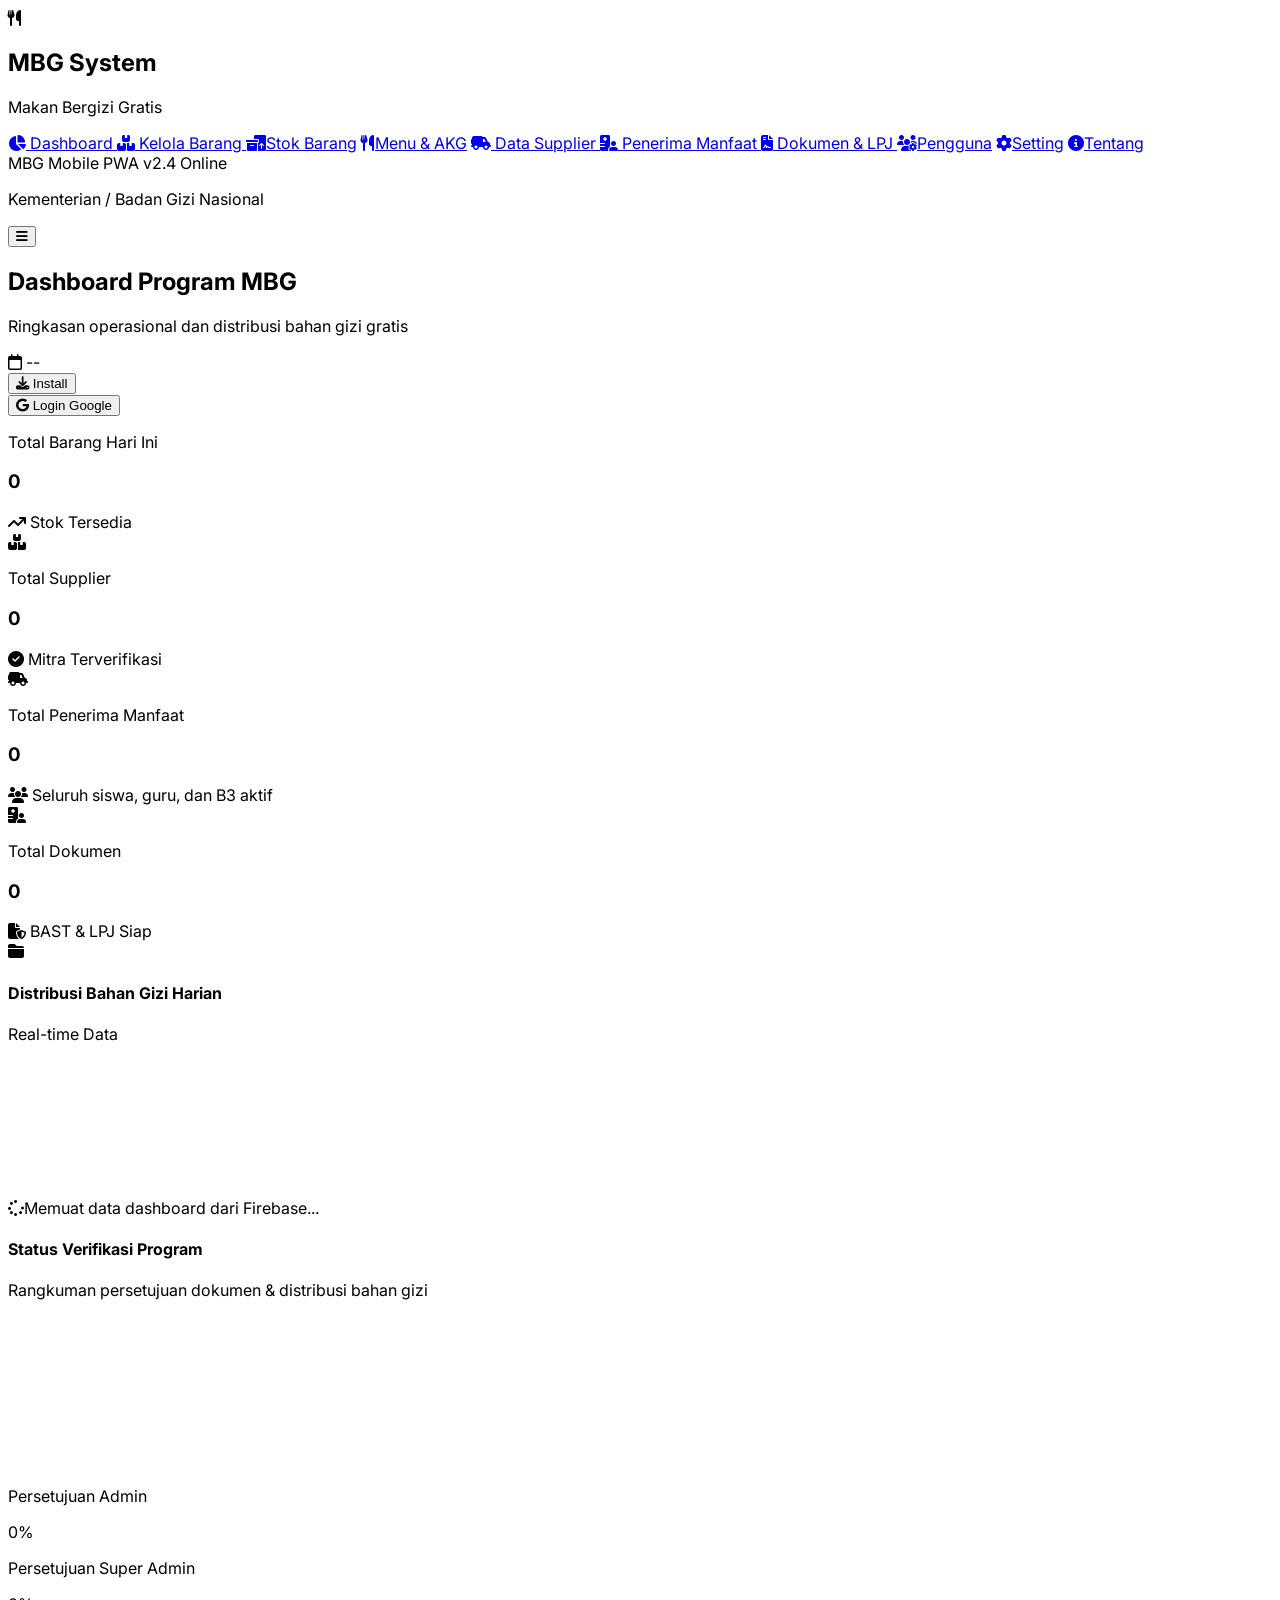
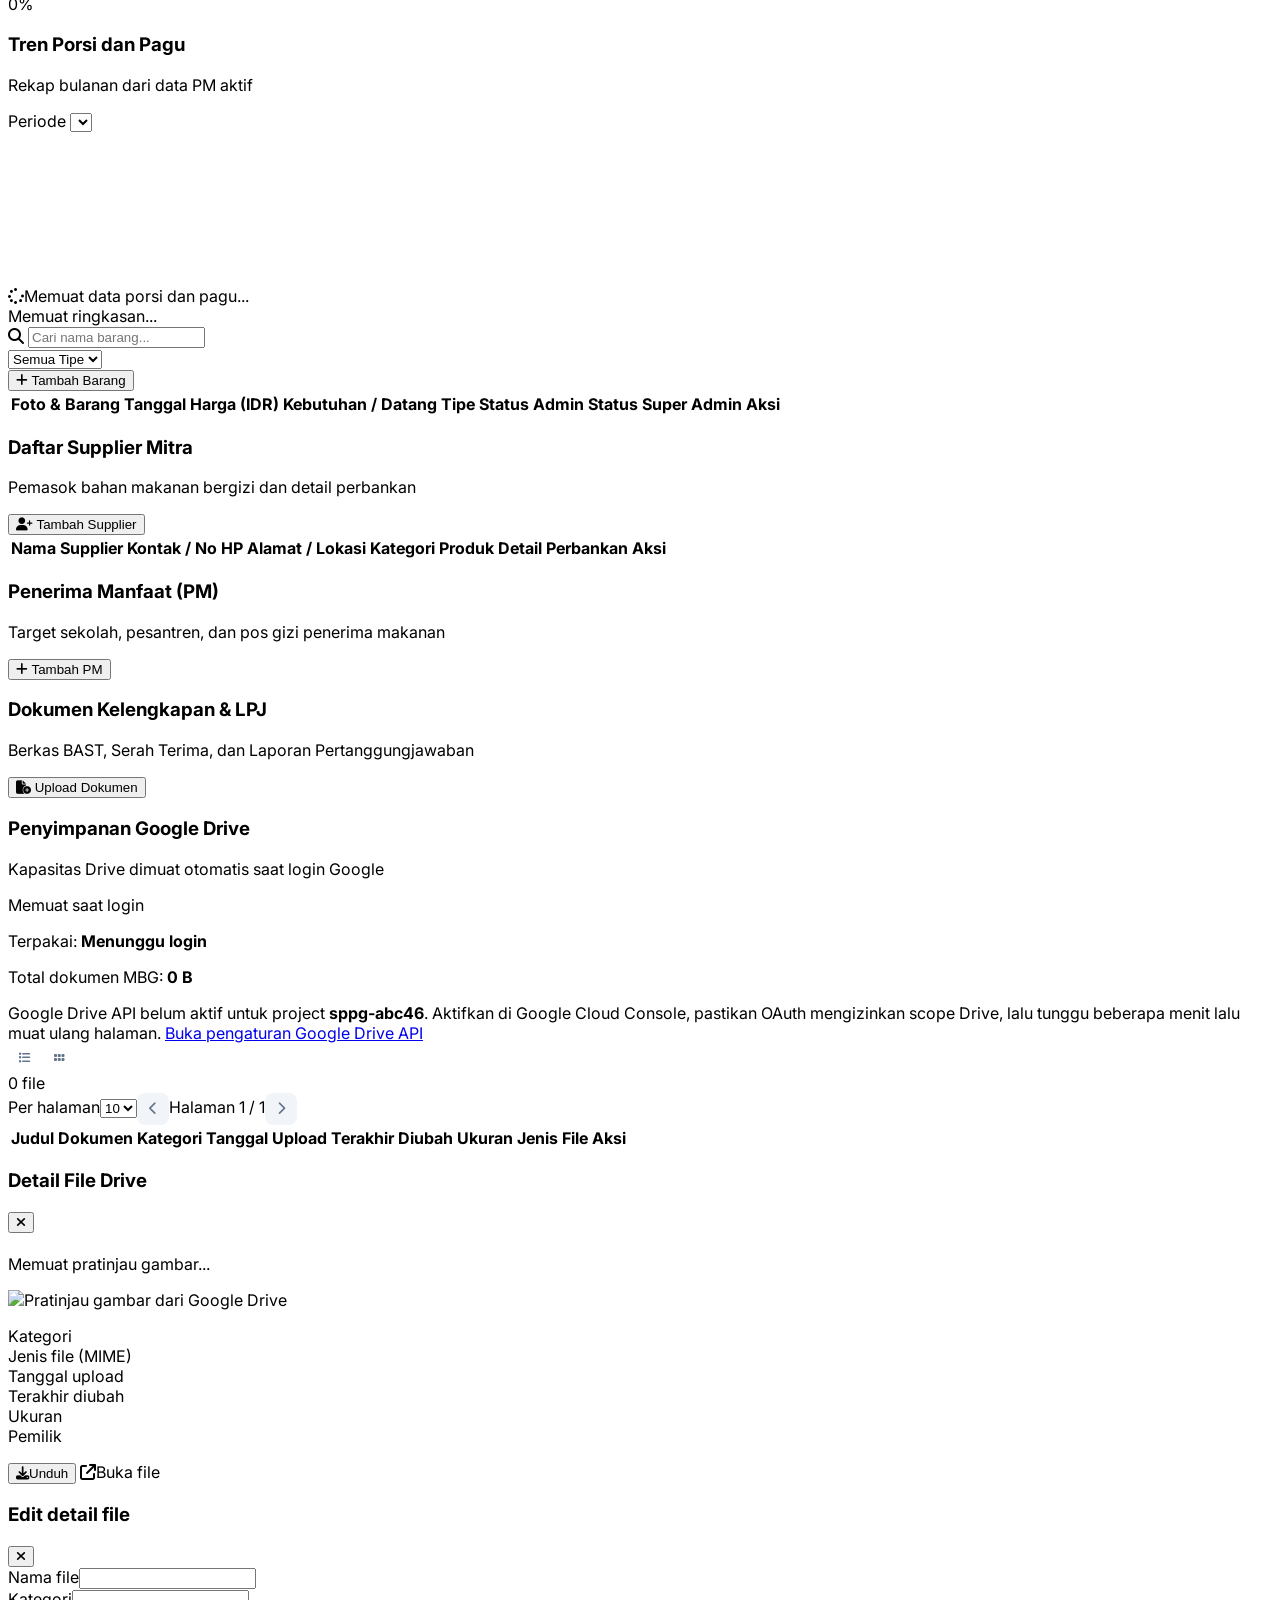
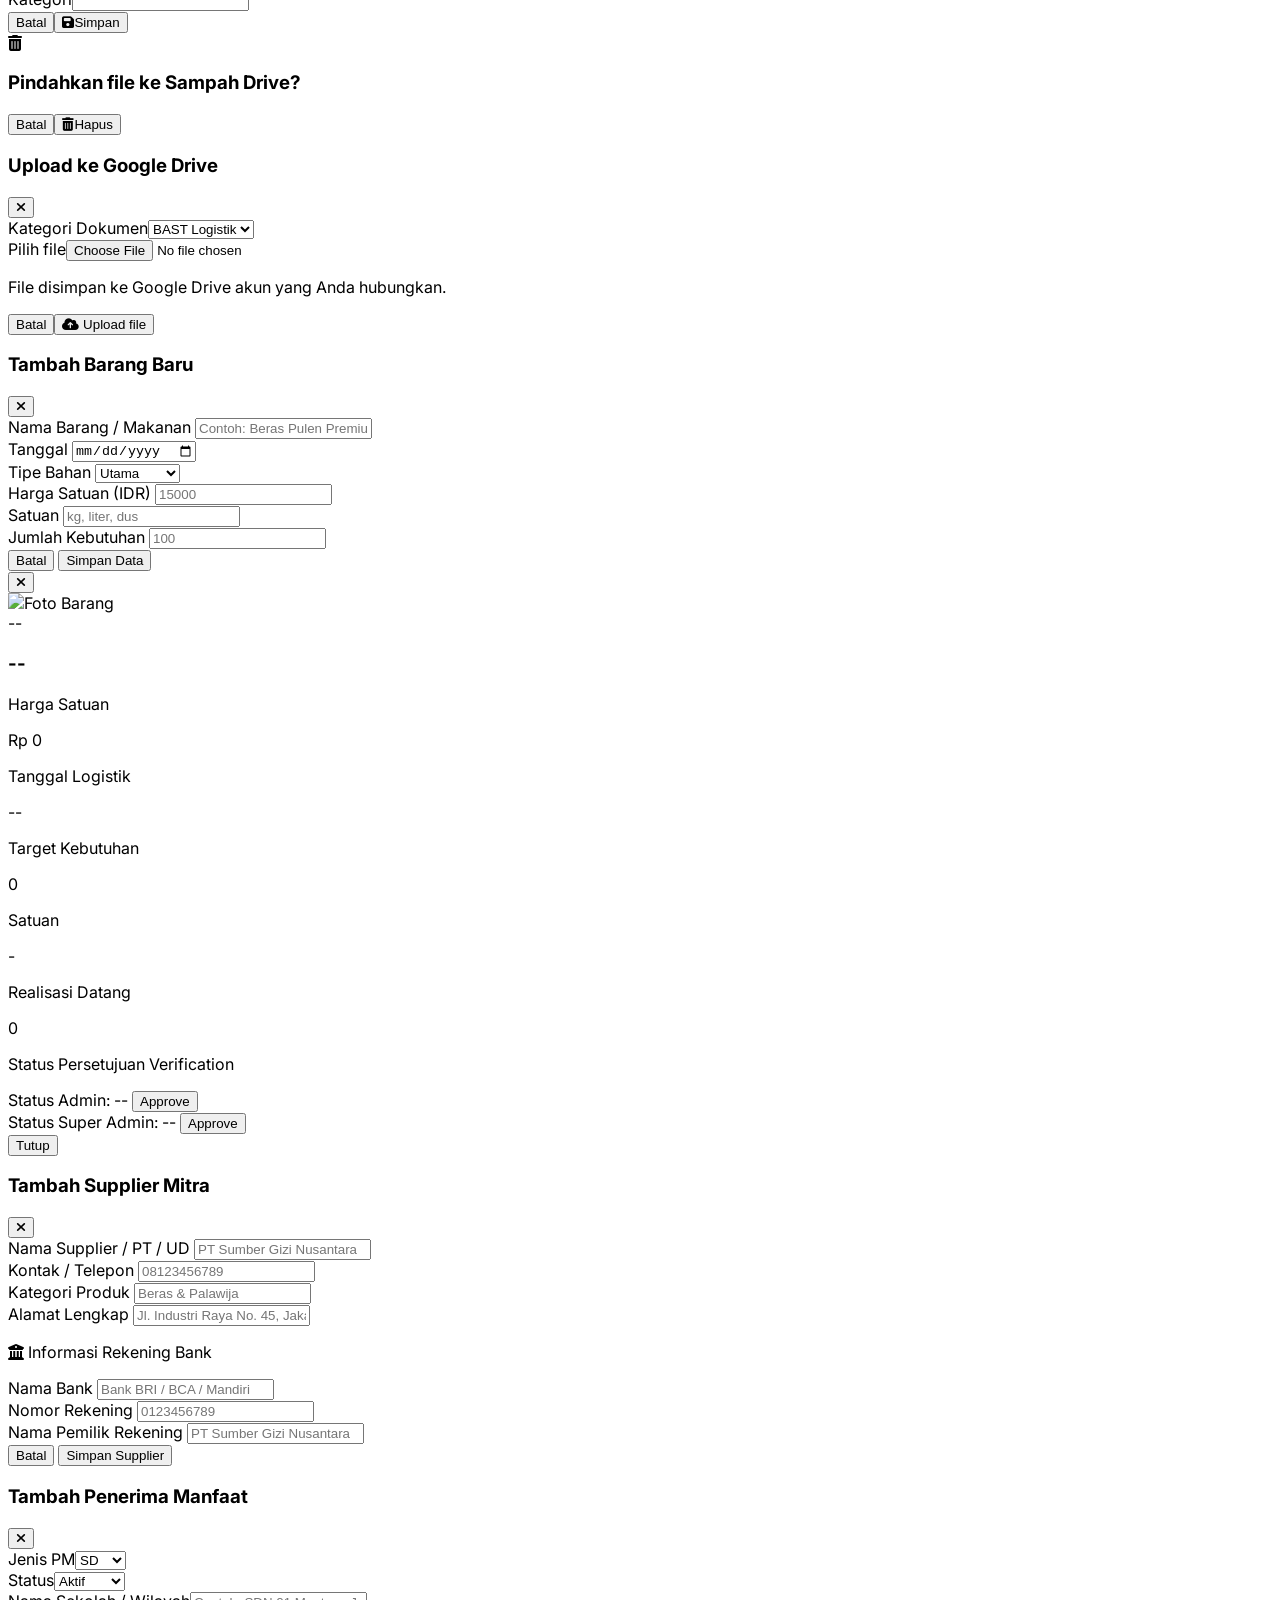
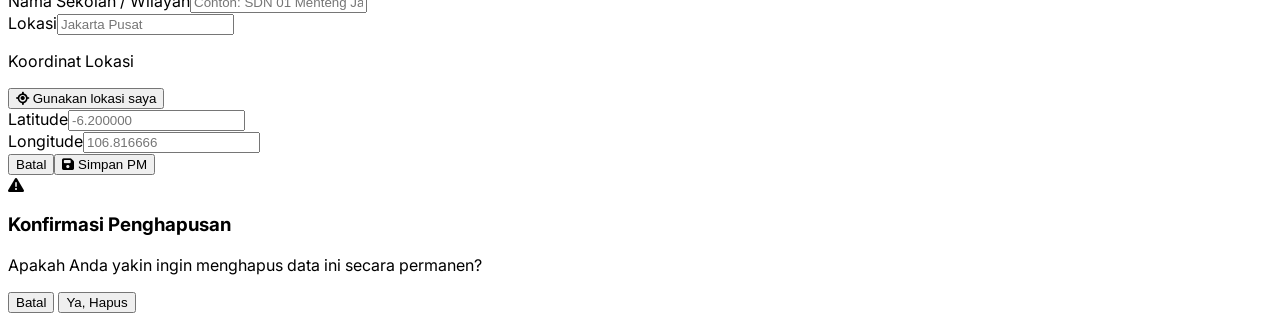
==== index.html @ 13390634 "Add files via upload" ====
<!doctype html>
<html lang="id" class="h-full bg-slate-50">
  <head>
    <meta charset="UTF-8" />
    <meta name="viewport" content="width=device-width, initial-scale=1.0" />
    <title>MBG PWA - Program Makan Bergizi Gratis</title>

    <link rel="manifest" href="./manifest.webmanifest" />
    <meta name="theme-color" content="#0284c7" />
    <meta name="apple-mobile-web-app-capable" content="yes" />
    <meta name="apple-mobile-web-app-status-bar-style" content="default" />
    <meta name="apple-mobile-web-app-title" content="MBG" />
    <link rel="icon" href="./assets/icon-192.svg" type="image/svg+xml" />
    <link rel="apple-touch-icon" href="./assets/icon-192.svg" />

    <!-- Tailwind CSS CDN -->
    <script src="https://cdn.tailwindcss.com"></script>
    <script>
      tailwind.config = {
        darkMode: "class",
        theme: {
          extend: {
            colors: {
              brand: {
                50: "#f0f9ff",
                100: "#e0f2fe",
                500: "#0ea5e9",
                600: "#0284c7",
                700: "#0369a1",
              },
            },
            fontFamily: {
              sans: ["Inter", "sans-serif"],
            },
          },
        },
      };
    </script>

    <!-- Font Awesome Icons -->
    <link
      rel="stylesheet"
      href="https://cdnjs.cloudflare.com/ajax/libs/font-awesome/6.4.0/css/all.min.css"
    />

    <!-- Google Fonts: Inter -->
    <link rel="preconnect" href="https://fonts.googleapis.com" />
    <link rel="preconnect" href="https://fonts.gstatic.com" crossorigin />
    <link
      href="https://fonts.googleapis.com/css2?family=Inter:wght@300;400;500;600;700&display=swap"
      rel="stylesheet"
    />
    <link
      rel="stylesheet"
      href="https://unpkg.com/leaflet@1.9.4/dist/leaflet.css"
      crossorigin=""
    />

    <!-- Chart.js CDN -->
    <script src="https://cdn.jsdelivr.net/npm/chart.js"></script>

    <link rel="stylesheet" href="./styles.css" />
  </head>
  <body
    class="h-full flex bg-slate-50 text-slate-800 antialiased overflow-x-hidden"
  >
    <!-- Sidebar Navigation -->
    <aside
      id="sidebar"
      class="fixed inset-y-0 left-0 z-40 w-64 bg-slate-900 text-slate-300 transform -translate-x-full lg:translate-x-0 transition-transform duration-300 ease-in-out flex flex-col justify-between shadow-2xl"
    >
      <div>
        <!-- Brand Logo Header -->
        <div
          class="h-20 flex items-center px-6 border-b border-slate-800 gap-3"
        >
          <div
            class="w-10 h-10 rounded-xl bg-gradient-to-tr from-sky-500 to-emerald-400 flex items-center justify-center text-white shadow-lg shadow-sky-500/20"
          >
            <i class="fa-solid fa-utensils text-lg"></i>
          </div>
          <div>
            <h1
              class="font-bold text-white tracking-wide text-base leading-tight"
            >
              MBG System
            </h1>
            <p class="text-xs text-sky-400 font-medium">Makan Bergizi Gratis</p>
          </div>
        </div>

        <!-- Navigation Links -->
        <nav class="p-4 space-y-1.5 font-medium text-sm">
          <a
            href="./index.html"
            id="nav-dashboard"
            class="nav-item flex items-center gap-3 px-4 py-3 rounded-xl transition-all duration-200 bg-sky-600 text-white shadow-md shadow-sky-600/30"
          >
            <i class="fa-solid fa-chart-pie w-5 text-center"></i>
            <span>Dashboard</span>
          </a>
          <a
            href="./barang.html"
            id="nav-barang"
            class="nav-item flex items-center gap-3 px-4 py-3 rounded-xl transition-all duration-200 hover:bg-slate-800 hover:text-white"
          >
            <i class="fa-solid fa-boxes-stacked w-5 text-center"></i>
            <span>Kelola Barang</span>
          </a>
          <a href="./stok.html" class="nav-item flex items-center gap-3 px-4 py-3 rounded-xl transition-all duration-200 hover:bg-slate-800 hover:text-white"><i class="fa-solid fa-boxes-packing w-5 text-center"></i><span>Stok Barang</span></a>
          <a href="./menu.html" id="nav-menu" class="nav-item flex items-center gap-3 px-4 py-3 rounded-xl transition-all duration-200 hover:bg-slate-800 hover:text-white"><i class="fa-solid fa-utensils w-5 text-center"></i><span>Menu &amp; AKG</span></a>
          <a
            href="./supplier.html"
            id="nav-supplier"
            class="nav-item flex items-center gap-3 px-4 py-3 rounded-xl transition-all duration-200 hover:bg-slate-800 hover:text-white"
          >
            <i class="fa-solid fa-truck-field w-5 text-center"></i>
            <span>Data Supplier</span>
          </a>
          <a
            href="./pm.html"
            id="nav-pm"
            class="nav-item flex items-center gap-3 px-4 py-3 rounded-xl transition-all duration-200 hover:bg-slate-800 hover:text-white"
          >
            <i class="fa-solid fa-hospital-user w-5 text-center"></i>
            <span>Penerima Manfaat</span>
          </a>
          <a
            href="./dokumen.html"
            id="nav-dokumen"
            class="nav-item flex items-center gap-3 px-4 py-3 rounded-xl transition-all duration-200 hover:bg-slate-800 hover:text-white"
          >
            <i class="fa-solid fa-file-contract w-5 text-center"></i>
            <span>Dokumen & LPJ</span>
          </a>
          <a href="./user.html" id="nav-users" class="nav-item hidden flex items-center gap-3 px-4 py-3 rounded-xl transition-all duration-200 hover:bg-slate-800 hover:text-white"><i class="fa-solid fa-users-gear w-5 text-center"></i><span>Pengguna</span></a>
          <a
            href="./setting.html"
            id="nav-setting"
            class="nav-item flex items-center gap-3 px-4 py-3 rounded-xl transition-all duration-200 hover:bg-slate-800 hover:text-white"
            ><i class="fa-solid fa-gear w-5 text-center"></i
            ><span>Setting</span></a
          >
          <a
            href="./tentang.html"
            id="nav-tentang"
            class="nav-item flex items-center gap-3 px-4 py-3 rounded-xl transition-all duration-200 hover:bg-slate-800 hover:text-white"
            ><i class="fa-solid fa-circle-info w-5 text-center"></i
            ><span>Tentang</span></a
          >
        </nav>
      </div>

      <!-- App Version & Status Footer -->
      <div
        class="p-4 border-t border-slate-800 text-xs text-slate-500 flex flex-col gap-1"
      >
        <div class="flex items-center justify-between">
          <span class="font-semibold text-slate-400">MBG Mobile PWA</span>
          <span
            class="inline-flex items-center px-2 py-0.5 rounded-full text-[10px] font-bold bg-emerald-500/10 text-emerald-400 border border-emerald-500/20"
            >v2.4 Online</span
          >
        </div>
        <p class="text-[11px] text-slate-500">
          Kementerian / Badan Gizi Nasional
        </p>
      </div>
    </aside>

    <!-- Sidebar Overlay for Mobile -->
    <div
      id="sidebarOverlay"
      onclick="toggleSidebar(false)"
      class="fixed inset-0 bg-slate-900/50 backdrop-blur-sm z-30 hidden lg:hidden"
    ></div>

    <!-- Main Content Layout Area -->
    <div class="flex-1 lg:ml-64 flex flex-col min-h-screen">
      <!-- Top Header Navigation Bar with Generous Padding -->
      <header
        class="bg-white border-b border-slate-200 sticky top-0 z-20 py-5 px-6 sm:px-10 flex items-center justify-between shadow-sm"
      >
        <div class="flex items-center gap-4">
          <button
            onclick="toggleSidebar(true)"
            class="lg:hidden p-2.5 text-slate-600 hover:bg-slate-100 rounded-xl transition-colors"
          >
            <i class="fa-solid fa-bars text-xl"></i>
          </button>
          <div>
            <h2
              id="pageTitle"
              class="text-xl font-bold text-slate-800 tracking-tight"
            >
              Dashboard Program MBG
            </h2>
            <p id="pageSubTitle" class="text-xs text-slate-500 hidden sm:block">
              Ringkasan operasional dan distribusi bahan gizi gratis
            </p>
          </div>
        </div>

        <!-- Right Header Actions (Auth & User Profile) -->
        <div class="flex items-center gap-3">
          <!-- Live Date Badge -->
          <div
            class="hidden md:flex items-center gap-2 px-3 py-1.5 bg-slate-100 text-slate-600 text-xs font-semibold rounded-xl border border-slate-200"
          >
            <i class="fa-regular fa-calendar text-sky-600"></i>
            <span id="currentDateStr">--</span>
          </div>

          <button
            id="installAppBtn"
            class="hidden items-center gap-2 px-3 py-2 bg-emerald-600 hover:bg-emerald-700 text-white font-medium text-[11px] rounded-xl shadow-md shadow-emerald-600/20 transition-all"
            type="button"
          >
            <i class="fa-solid fa-download"></i>
            <span>Install</span>
          </button>

          <!-- Auth Button / Profile Badge -->
          <div id="authContainer">
            <button
              onclick="handleLoginClick()"
              class="flex items-center gap-2 px-4 py-2 bg-sky-600 hover:bg-sky-700 text-white font-medium text-xs rounded-xl shadow-md shadow-sky-600/20 transition-all"
            >
              <i class="fa-brands fa-google text-sm"></i>
              <span>Login Google</span>
            </button>
          </div>
        </div>
      </header>

      <!-- Dynamic View Containers -->
      <main class="flex-1 p-6 sm:p-10 max-w-7xl w-full mx-auto space-y-8">
        <!-- ================= VIEW 1: DASHBOARD ================= -->
        <section id="view-dashboard" class="space-y-8 animate-fadeIn">
          <!-- Metrics Stats Cards Grid -->
          <div class="grid grid-cols-1 sm:grid-cols-2 lg:grid-cols-4 gap-5">
            <!-- Card 1: Total Barang -->
            <div
              class="bg-white p-6 rounded-2xl border border-slate-200/80 shadow-sm hover:shadow-md transition-shadow relative overflow-hidden group"
            >
              <div
                class="absolute top-0 right-0 w-24 h-24 bg-sky-50 rounded-bl-full -mr-4 -mt-4 transition-transform group-hover:scale-110"
              ></div>
              <div class="flex items-center justify-between relative">
                <div>
                  <p
                    class="text-xs font-bold uppercase tracking-wider text-slate-400"
                  >
                    Total Barang Hari Ini
                  </p>
                  <h3
                    id="statTotalBarang"
                    class="text-2xl font-extrabold text-slate-800 mt-2"
                  >
                    0
                  </h3>
                  <span
                    class="inline-flex items-center gap-1 text-[11px] font-semibold text-emerald-600 mt-1"
                  >
                    <i class="fa-solid fa-arrow-trend-up"></i> Stok Tersedia
                  </span>
                </div>
                <div
                  class="w-12 h-12 rounded-2xl bg-sky-500 text-white flex items-center justify-center text-xl shadow-lg shadow-sky-500/30"
                >
                  <i class="fa-solid fa-boxes-stacked"></i>
                </div>
              </div>
            </div>

            <!-- Card 2: Total Supplier -->
            <div
              class="bg-white p-6 rounded-2xl border border-slate-200/80 shadow-sm hover:shadow-md transition-shadow relative overflow-hidden group"
            >
              <div
                class="absolute top-0 right-0 w-24 h-24 bg-emerald-50 rounded-bl-full -mr-4 -mt-4 transition-transform group-hover:scale-110"
              ></div>
              <div class="flex items-center justify-between relative">
                <div>
                  <p
                    class="text-xs font-bold uppercase tracking-wider text-slate-400"
                  >
                    Total Supplier
                  </p>
                  <h3
                    id="statTotalSupplier"
                    class="text-2xl font-extrabold text-slate-800 mt-2"
                  >
                    0
                  </h3>
                  <span
                    class="inline-flex items-center gap-1 text-[11px] font-semibold text-emerald-600 mt-1"
                  >
                    <i class="fa-solid fa-check-circle"></i> Mitra Terverifikasi
                  </span>
                </div>
                <div
                  class="w-12 h-12 rounded-2xl bg-emerald-500 text-white flex items-center justify-center text-xl shadow-lg shadow-emerald-500/30"
                >
                  <i class="fa-solid fa-truck-field"></i>
                </div>
              </div>
            </div>

            <!-- Card 3: Total PM -->
            <div
              class="bg-white p-6 rounded-2xl border border-slate-200/80 shadow-sm hover:shadow-md transition-shadow relative overflow-hidden group"
            >
              <div
                class="absolute top-0 right-0 w-24 h-24 bg-amber-50 rounded-bl-full -mr-4 -mt-4 transition-transform group-hover:scale-110"
              ></div>
              <div class="flex items-center justify-between relative">
                <div>
                  <p
                    class="text-xs font-bold uppercase tracking-wider text-slate-400"
                  >
                    Total Penerima Manfaat
                  </p>
                  <h3
                    id="statTotalPM"
                    class="text-2xl font-extrabold text-slate-800 mt-2"
                  >
                    0
                  </h3>
                  <span
                    class="inline-flex items-center gap-1 text-[11px] font-semibold text-amber-600 mt-1"
                  >
                    <i class="fa-solid fa-users"></i> Seluruh siswa, guru, dan B3 aktif
                  </span>
                </div>
                <div
                  class="w-12 h-12 rounded-2xl bg-amber-500 text-white flex items-center justify-center text-xl shadow-lg shadow-amber-500/30"
                >
                  <i class="fa-solid fa-hospital-user"></i>
                </div>
              </div>
            </div>

            <!-- Card 4: Total Dokumen -->
            <div
              class="bg-white p-6 rounded-2xl border border-slate-200/80 shadow-sm hover:shadow-md transition-shadow relative overflow-hidden group"
            >
              <div
                class="absolute top-0 right-0 w-24 h-24 bg-purple-50 rounded-bl-full -mr-4 -mt-4 transition-transform group-hover:scale-110"
              ></div>
              <div class="flex items-center justify-between relative">
                <div>
                  <p
                    class="text-xs font-bold uppercase tracking-wider text-slate-400"
                  >
                    Total Dokumen
                  </p>
                  <h3
                    id="statTotalDokumen"
                    class="text-2xl font-extrabold text-slate-800 mt-2"
                  >
                    0
                  </h3>
                  <span
                    class="inline-flex items-center gap-1 text-[11px] font-semibold text-purple-600 mt-1"
                  >
                    <i class="fa-solid fa-file-shield"></i> BAST & LPJ Siap
                  </span>
                </div>
                <div
                  class="w-12 h-12 rounded-2xl bg-purple-500 text-white flex items-center justify-center text-xl shadow-lg shadow-purple-500/30"
                >
                  <i class="fa-solid fa-folder-closed"></i>
                </div>
              </div>
            </div>
          </div>

          <!-- Charts Visualizations Section -->
          <div class="grid grid-cols-1 lg:grid-cols-3 gap-6">
            <div
              class="lg:col-span-2 bg-white p-6 rounded-2xl border border-slate-200/80 shadow-sm"
            >
              <div class="flex items-center justify-between mb-4">
                <h4 class="font-bold text-slate-800">
                  Distribusi Bahan Gizi Harian
                </h4>
                <span class="text-xs text-slate-400 font-medium"
                  >Real-time Data</span
                >
              </div>
              <div class="h-64 relative">
                <canvas id="dashboardChart"></canvas>
                <div id="dashboardLoadingState" class="absolute inset-0 flex items-center justify-center rounded-xl bg-white/90 text-sm font-semibold text-sky-700"><i class="fa-solid fa-spinner fa-spin mr-2"></i>Memuat data dashboard dari Firebase...</div>
              </div>
            </div>

            <div
              class="bg-white p-6 rounded-2xl border border-slate-200/80 shadow-sm flex flex-col justify-between"
            >
              <div>
                <h4 class="font-bold text-slate-800 mb-2">
                  Status Verifikasi Program
                </h4>
                <p class="text-xs text-slate-500 mb-4">
                  Rangkuman persetujuan dokumen & distribusi bahan gizi
                </p>
                <div class="h-48 relative flex items-center justify-center">
                  <canvas id="statusDoughnutChart"></canvas>
                </div>
              </div>
              <div
                class="pt-4 border-t border-slate-100 flex justify-around text-center text-xs"
              >
                <div>
                  <p class="text-slate-400">Persetujuan Admin</p>
                  <p
                    class="font-bold text-emerald-600 text-sm"
                    id="adminApprovedBadge"
                  >
                    0%
                  </p>
                </div>
                <div class="border-r border-slate-200"></div>
                <div>
                  <p class="text-slate-400">Persetujuan Super Admin</p>
                  <p
                    class="font-bold text-sky-600 text-sm"
                    id="superAdminApprovedBadge"
                  >
                    0%
                  </p>
                </div>
              </div>
            </div>
          </div>
          <section class="rounded-2xl border border-slate-200/80 bg-white p-5 shadow-sm sm:p-6">
            <div class="mb-4 flex flex-wrap items-center justify-between gap-3">
              <div><h3 class="font-bold text-slate-800">Tren Porsi dan Pagu</h3><p class="mt-1 text-xs text-slate-500">Rekap bulanan dari data PM aktif</p></div>
              <label class="text-xs font-semibold text-slate-500">Periode <select id="dashboardPaguYear" onchange="renderPaguDashboard()" class="ml-2 rounded-lg border border-slate-200 bg-slate-50 px-3 py-2 text-slate-700"></select></label>
            </div>
            <div class="grid grid-cols-1 gap-4 lg:grid-cols-3">
              <div class="lg:col-span-2 relative h-64"><canvas id="dashboardPaguChart"></canvas><div id="dashboardPaguLoading" class="absolute inset-0 flex items-center justify-center rounded-xl bg-white/90 text-sm font-semibold text-sky-700"><i class="fa-solid fa-spinner fa-spin mr-2"></i>Memuat data porsi dan pagu...</div></div>
              <div id="dashboardPaguSummary" class="grid grid-cols-1 gap-3 sm:grid-cols-3 lg:grid-cols-1"><div class="rounded-xl bg-slate-50 p-4 text-xs text-slate-400">Memuat ringkasan...</div></div>
            </div>
          </section>
        </section>

        <!-- ================= VIEW 2: KELOLA BARANG ================= -->
        <section id="view-barang" class="space-y-6 hidden animate-fadeIn">
          <!-- Action Toolbar -->
          <div
            class="flex flex-col sm:flex-row items-start sm:items-center justify-between gap-4 bg-white p-5 rounded-2xl border border-slate-200/80 shadow-sm"
          >
            <div class="flex items-center gap-3 w-full sm:w-auto">
              <div class="relative w-full sm:w-72">
                <i
                  class="fa-solid fa-magnifying-glass absolute left-3.5 top-1/2 -translate-y-1/2 text-slate-400 text-xs"
                ></i>
                <input
                  type="text"
                  id="searchBarang"
                  oninput="filterBarangTable()"
                  placeholder="Cari nama barang..."
                  class="w-full pl-9 pr-4 py-2.5 bg-slate-50 border border-slate-200 rounded-xl text-xs focus:ring-2 focus:ring-sky-500 focus:bg-white outline-none transition-all"
                />
              </div>
              <select
                id="filterTipeBarang"
                onchange="filterBarangTable()"
                class="py-2.5 px-3 bg-slate-50 border border-slate-200 rounded-xl text-xs font-medium text-slate-600 outline-none focus:ring-2 focus:ring-sky-500"
              >
                <option value="ALL">Semua Tipe</option>
                <option value="Utama">Utama</option>
                <option value="Tambahan">Tambahan</option>
              </select>
            </div>

            <button
              onclick="openModalBarang()"
              class="w-full sm:w-auto flex items-center justify-center gap-2 px-5 py-2.5 bg-sky-600 hover:bg-sky-700 text-white font-semibold text-xs rounded-xl shadow-lg shadow-sky-600/20 transition-all"
            >
              <i class="fa-solid fa-plus text-xs"></i>
              <span>Tambah Barang</span>
            </button>
          </div>

          <!-- Data Table Container -->
          <div
            class="bg-white rounded-2xl border border-slate-200/80 shadow-sm overflow-hidden"
          >
            <div class="overflow-x-auto custom-scrollbar">
              <table class="w-full text-left text-xs text-slate-600">
                <thead
                  class="bg-slate-50 border-b border-slate-200 text-slate-500 uppercase font-bold tracking-wider"
                >
                  <tr>
                    <th class="py-4 px-5">Foto & Barang</th>
                    <th class="py-4 px-5">Tanggal</th>
                    <th class="py-4 px-5">Harga (IDR)</th>
                    <th class="py-4 px-5 text-center">Kebutuhan / Datang</th>
                    <th class="py-4 px-5 text-center">Tipe</th>
                    <th class="py-4 px-5 text-center">Status Admin</th>
                    <th class="py-4 px-5 text-center">Status Super Admin</th>
                    <th class="py-4 px-5 text-right">Aksi</th>
                  </tr>
                </thead>
                <tbody id="barangTableBody" class="divide-y divide-slate-100">
                  <!-- Rows injected via JS -->
                </tbody>
              </table>
            </div>
          </div>
        </section>

        <!-- ================= VIEW 3: KELOLA SUPPLIER ================= -->
        <section id="view-supplier" class="space-y-6 hidden animate-fadeIn">
          <div
            class="flex flex-col sm:flex-row items-start sm:items-center justify-between gap-4 bg-white p-5 rounded-2xl border border-slate-200/80 shadow-sm"
          >
            <div>
              <h3 class="font-bold text-slate-800 text-base">
                Daftar Supplier Mitra
              </h3>
              <p class="text-xs text-slate-500">
                Pemasok bahan makanan bergizi dan detail perbankan
              </p>
            </div>
            <button
              onclick="openModalSupplier()"
              class="flex items-center gap-2 px-5 py-2.5 bg-emerald-600 hover:bg-emerald-700 text-white font-semibold text-xs rounded-xl shadow-lg shadow-emerald-600/20 transition-all"
            >
              <i class="fa-solid fa-user-plus text-xs"></i>
              <span>Tambah Supplier</span>
            </button>
          </div>

          <!-- Supplier Data Table -->
          <div
            class="bg-white rounded-2xl border border-slate-200/80 shadow-sm overflow-hidden"
          >
            <div class="overflow-x-auto custom-scrollbar">
              <table class="w-full text-left text-xs text-slate-600">
                <thead
                  class="bg-slate-50 border-b border-slate-200 text-slate-500 uppercase font-bold tracking-wider"
                >
                  <tr>
                    <th class="py-4 px-5">Nama Supplier</th>
                    <th class="py-4 px-5">Kontak / No HP</th>
                    <th class="py-4 px-5">Alamat / Lokasi</th>
                    <th class="py-4 px-5">Kategori Produk</th>
                    <th class="py-4 px-5">Detail Perbankan</th>
                    <th class="py-4 px-5 text-right">Aksi</th>
                  </tr>
                </thead>
                <tbody id="supplierTableBody" class="divide-y divide-slate-100">
                  <!-- Injected via JS -->
                </tbody>
              </table>
            </div>
          </div>
        </section>

        <!-- ================= VIEW 4: PENERIMA MANFAAT (PM) ================= -->
        <section id="view-pm" class="space-y-6 hidden animate-fadeIn">
          <div
            class="flex items-center justify-between bg-white p-5 rounded-2xl border border-slate-200/80 shadow-sm"
          >
            <div>
              <h3 class="font-bold text-slate-800 text-base">
                Penerima Manfaat (PM)
              </h3>
              <p class="text-xs text-slate-500">
                Target sekolah, pesantren, dan pos gizi penerima makanan
              </p>
            </div>
            <button
              onclick="openModalPM()"
              class="flex items-center gap-2 px-4 py-2 bg-sky-600 hover:bg-sky-700 text-white font-semibold text-xs rounded-xl shadow-md transition-all"
            >
              <i class="fa-solid fa-plus"></i> Tambah PM
            </button>
          </div>

          <div class="pm-map-shell">
            <div
              id="pmMap"
              class="h-80 bg-slate-100 rounded-2xl border border-slate-200/80 shadow-sm overflow-hidden"
            ></div>
            <div class="pm-map-badge">
              <i class="fa-solid fa-map-location-dot"></i
              ><span>Lokasi Penerima Manfaat</span>
            </div>
            <div class="pm-map-legend">
              <span
                ><i
                  class="fa-solid fa-school pm-legend-icon pm-legend-school"
                ></i
                >Sekolah</span
              ><span
                ><i
                  class="fa-solid fa-house-medical pm-legend-icon pm-legend-b3"
                ></i
                >Posyandu / B3</span
              >
            </div>
          </div>

          <div
            id="pmSummaryContainer"
            class="grid grid-cols-1 sm:grid-cols-2 gap-5"
          ></div>

          <div
            class="grid grid-cols-1 md:grid-cols-2 lg:grid-cols-3 gap-5"
            id="pmCardsContainer"
          >
            <!-- PM Cards Injected JS -->
          </div>
        </section>

        <!-- ================= VIEW 5: DOKUMEN & LPJ ================= -->
        <section id="view-dokumen" class="space-y-6 hidden animate-fadeIn">
          <div
            class="flex items-center justify-between bg-white p-5 rounded-2xl border border-slate-200/80 shadow-sm"
          >
            <div>
              <h3 class="font-bold text-slate-800 text-base">
                Dokumen Kelengkapan & LPJ
              </h3>
              <p class="text-xs text-slate-500">
                Berkas BAST, Serah Terima, dan Laporan Pertanggungjawaban
              </p>
            </div>
            <button
              onclick="handleUploadDokumen()"
              class="flex items-center gap-2 px-4 py-2 bg-purple-600 hover:bg-purple-700 text-white font-semibold text-xs rounded-xl shadow-md transition-all"
            >
              <i class="fa-solid fa-file-circle-plus"></i> Upload Dokumen
            </button>
          </div>

          <div
            class="bg-white p-5 rounded-2xl border border-slate-200/80 shadow-sm"
          >
            <div class="min-w-0">
              <div class="flex items-center justify-between gap-3">
                <div>
                  <h3 class="font-bold text-slate-800 text-sm">
                    Penyimpanan Google Drive
                  </h3>
                  <p id="driveStorageTotal" class="text-xs text-slate-500 mt-1">
                    Kapasitas Drive dimuat otomatis saat login Google
                  </p>
                </div>
                <span
                  id="driveStorageStatus"
                  class="text-xs font-bold text-slate-500"
                  >Memuat saat login</span
                >
              </div>
              <div class="mt-3 h-2 rounded-full bg-slate-100 overflow-hidden">
                <div
                  id="driveStorageBar"
                  class="h-full w-0 bg-sky-500 rounded-full transition-all"
                ></div>
              </div>
              <p class="text-xs text-slate-500 mt-2">
                Terpakai:
                <strong id="driveStorageUsed" class="text-slate-700"
                  >Menunggu login</strong
                >
              </p>
              <p class="text-xs text-slate-500 mt-1">
                Total dokumen MBG:
                <strong id="driveDocumentsTotal" class="text-slate-700"
                  >0 B</strong
                >
              </p>
              <p
                id="driveAccountLabel"
                class="text-[10px] text-slate-400 mt-1"
              ></p>
              <div
                id="driveApiSetupNotice"
                class="hidden mt-3 p-3 rounded-xl border border-amber-200 bg-amber-50 text-xs text-amber-800"
              >
                Google Drive API belum aktif untuk project
                <strong>sppg-abc46</strong>. Aktifkan di Google Cloud Console,
                pastikan OAuth mengizinkan scope Drive, lalu tunggu beberapa
                menit lalu muat ulang halaman.
                <a
                  class="inline-block mt-1 font-bold underline"
                  href="https://console.cloud.google.com/apis/library/drive.googleapis.com?project=sppg-abc46"
                  target="_blank"
                  rel="noopener"
                  >Buka pengaturan Google Drive API</a
                >
              </div>
            </div>
          </div>

          <div
            class="flex flex-col sm:flex-row sm:items-center justify-between gap-3 bg-white px-4 py-3 rounded-xl border border-slate-200/80"
          >
            <div class="flex items-center gap-3">
              <div class="inline-flex p-1 rounded-lg bg-slate-100">
                <button
                  id="driveLayoutListBtn"
                  type="button"
                  onclick="setDriveLayout('list')"
                  class="drive-view-button"
                  title="Tampilan list"
                >
                  <i class="fa-solid fa-list"></i></button
                ><button
                  id="driveLayoutGridBtn"
                  type="button"
                  onclick="setDriveLayout('grid')"
                  class="drive-view-button"
                  title="Tampilan grid"
                >
                  <i class="fa-solid fa-grip"></i>
                </button>
              </div>
              <span
                id="driveFilesCount"
                class="text-xs font-semibold text-slate-500"
                >0 file</span
              >
            </div>
            <div class="flex items-center justify-between sm:justify-end gap-2">
              <label class="text-[11px] text-slate-500 flex items-center gap-1"
                >Per halaman<select
                  id="drivePageSize"
                  onchange="changeDrivePageSize(this.value)"
                  class="border border-slate-200 rounded-lg px-2 py-1.5 bg-white text-xs"
                >
                  <option value="10">10</option>
                  <option value="20">20</option>
                  <option value="50">50</option>
                </select></label
              ><button
                id="drivePreviousPage"
                type="button"
                onclick="changeDrivePage(-1)"
                class="drive-page-button"
                title="Halaman sebelumnya"
              >
                <i class="fa-solid fa-chevron-left"></i></button
              ><span
                id="drivePageLabel"
                class="text-[11px] font-semibold text-slate-500 min-w-24 text-center"
                >Halaman 1 / 1</span
              ><button
                id="driveNextPage"
                type="button"
                onclick="changeDrivePage(1)"
                class="drive-page-button"
                title="Halaman berikutnya"
              >
                <i class="fa-solid fa-chevron-right"></i>
              </button>
            </div>
          </div>

          <div
            class="bg-white rounded-2xl border border-slate-200/80 shadow-sm overflow-hidden"
          >
            <div class="overflow-x-auto custom-scrollbar">
              <table class="w-full text-left text-xs text-slate-600">
                <thead
                  class="bg-slate-50 border-b border-slate-200 text-slate-500 uppercase font-bold tracking-wider"
                >
                  <tr>
                    <th class="py-4 px-5">Judul Dokumen</th>
                    <th class="py-4 px-5">Kategori</th>
                    <th class="py-4 px-5">Tanggal Upload</th>
                    <th class="py-4 px-5">Terakhir Diubah</th>
                    <th class="py-4 px-5 text-right">Ukuran</th>
                    <th class="py-4 px-5">Jenis File</th>
                    <th class="py-4 px-5 text-right">Aksi</th>
                  </tr>
                </thead>
                <tbody id="dokumenTableBody" class="divide-y divide-slate-100">
                  <!-- Injected via JS -->
                </tbody>
              </table>
            </div>
          </div>
        </section>
      </main>
    </div>

    <div
      id="modalDriveDetail"
      class="fixed inset-0 z-50 flex items-center justify-center bg-slate-900/60 backdrop-blur-sm hidden animate-fadeIn"
    >
      <div
        class="bg-white rounded-2xl max-w-lg w-full p-6 shadow-2xl border border-slate-200 mx-4"
      >
        <div
          class="flex items-center justify-between border-b border-slate-100 pb-4 mb-4"
        >
          <h3 class="text-base font-bold text-slate-800">Detail File Drive</h3>
          <button
            type="button"
            onclick="closeDriveDetail()"
            class="w-8 h-8 rounded-full bg-slate-100 text-slate-500"
          >
            <i class="fa-solid fa-xmark"></i>
          </button>
        </div>
        <h4
          id="driveDetailName"
          class="text-lg font-bold text-slate-900 break-words"
        ></h4>
        <div
          id="driveImagePreviewPanel"
          class="hidden mt-4 rounded-xl bg-slate-100 border border-slate-200 p-2 text-center"
        >
          <p id="driveImagePreviewMessage" class="text-xs text-slate-500 p-8">
            Memuat pratinjau gambar...
          </p>
          <img
            id="driveImagePreview"
            class="hidden max-h-[50vh] w-full object-contain rounded-lg"
            alt="Pratinjau gambar dari Google Drive"
          />
        </div>
        <dl class="grid grid-cols-1 sm:grid-cols-2 gap-3 mt-5 text-xs">
          <div class="bg-slate-50 p-3 rounded-xl">
            <dt class="text-slate-400">Kategori</dt>
            <dd
              id="driveDetailCategory"
              class="font-semibold text-slate-700 mt-1"
            ></dd>
          </div>
          <div class="bg-slate-50 p-3 rounded-xl">
            <dt class="text-slate-400">Jenis file (MIME)</dt>
            <dd
              id="driveDetailType"
              class="font-semibold text-slate-700 mt-1 break-all"
            ></dd>
          </div>
          <div class="bg-slate-50 p-3 rounded-xl">
            <dt class="text-slate-400">Tanggal upload</dt>
            <dd
              id="driveDetailCreated"
              class="font-semibold text-slate-700 mt-1"
            ></dd>
          </div>
          <div class="bg-slate-50 p-3 rounded-xl">
            <dt class="text-slate-400">Terakhir diubah</dt>
            <dd
              id="driveDetailModified"
              class="font-semibold text-slate-700 mt-1"
            ></dd>
          </div>
          <div class="bg-slate-50 p-3 rounded-xl">
            <dt class="text-slate-400">Ukuran</dt>
            <dd
              id="driveDetailSize"
              class="font-semibold text-slate-700 mt-1"
            ></dd>
          </div>
          <div class="bg-slate-50 p-3 rounded-xl">
            <dt class="text-slate-400">Pemilik</dt>
            <dd
              id="driveDetailOwner"
              class="font-semibold text-slate-700 mt-1 break-all"
            ></dd>
          </div>
        </dl>
        <div class="mt-5 flex justify-end">
          <button
            id="driveDetailDownload"
            type="button"
            class="mr-2 px-4 py-2.5 bg-emerald-600 text-white rounded-xl text-xs font-bold"
          >
            <i class="fa-solid fa-download mr-1"></i>Unduh
          </button>
          <a
            id="driveDetailOpenLink"
            target="_blank"
            rel="noopener"
            class="px-4 py-2.5 bg-sky-600 text-white rounded-xl text-xs font-bold"
            ><i class="fa-solid fa-arrow-up-right-from-square mr-1"></i>Buka
            file</a
          >
        </div>
      </div>
    </div>

    <div
      id="modalEditDriveFile"
      class="fixed inset-0 z-50 flex items-center justify-center bg-slate-900/60 backdrop-blur-sm hidden animate-fadeIn"
    >
      <div
        class="bg-white rounded-2xl max-w-lg w-full p-6 shadow-2xl border border-slate-200 mx-4"
      >
        <div
          class="flex items-center justify-between border-b border-slate-100 pb-4 mb-4"
        >
          <h3 class="text-base font-bold text-slate-800">Edit detail file</h3>
          <button
            type="button"
            onclick="closeEditDriveFile()"
            class="w-8 h-8 rounded-full bg-slate-100 text-slate-500"
          >
            <i class="fa-solid fa-xmark"></i>
          </button>
        </div>
        <form onsubmit="saveDriveFileChanges(event)" class="space-y-4 text-xs">
          <input id="driveEditFileId" type="hidden" />
          <div>
            <label
              for="driveEditName"
              class="block font-semibold text-slate-700 mb-1"
              >Nama file</label
            ><input
              id="driveEditName"
              required
              maxlength="255"
              class="w-full px-3.5 py-2.5 border border-slate-200 rounded-xl"
            />
          </div>
          <div>
            <label
              for="driveEditCategory"
              class="block font-semibold text-slate-700 mb-1"
              >Kategori</label
            ><input
              id="driveEditCategory"
              required
              class="w-full px-3.5 py-2.5 border border-slate-200 rounded-xl"
            />
          </div>
          <div class="pt-3 flex justify-end gap-3 border-t border-slate-100">
            <button
              type="button"
              onclick="closeEditDriveFile()"
              class="px-4 py-2.5 text-slate-600 rounded-xl"
            >
              Batal</button
            ><button
              type="submit"
              class="px-5 py-2.5 bg-sky-600 text-white rounded-xl font-bold"
            >
              <i class="fa-solid fa-floppy-disk mr-1"></i>Simpan
            </button>
          </div>
        </form>
      </div>
    </div>

    <div
      id="modalConfirmDriveDelete"
      class="fixed inset-0 z-50 flex items-center justify-center bg-slate-900/60 backdrop-blur-sm hidden animate-fadeIn"
    >
      <div
        class="bg-white rounded-2xl max-w-sm w-full p-6 shadow-2xl border border-slate-200 text-center mx-4"
      >
        <div
          class="w-14 h-14 bg-red-100 text-red-600 rounded-full flex items-center justify-center text-2xl mx-auto mb-4"
        >
          <i class="fa-solid fa-trash-can"></i>
        </div>
        <h3 class="text-base font-bold text-slate-800">
          Pindahkan file ke Sampah Drive?
        </h3>
        <p id="driveDeleteConfirmText" class="text-xs text-slate-500 my-4"></p>
        <div class="flex justify-center gap-3">
          <button
            type="button"
            onclick="closeDriveDeleteConfirm()"
            class="px-4 py-2.5 bg-slate-100 text-slate-700 rounded-xl text-xs font-semibold"
          >
            Batal</button
          ><button
            type="button"
            onclick="deleteDriveFile(event)"
            class="px-4 py-2.5 bg-red-600 text-white rounded-xl text-xs font-semibold"
          >
            <i class="fa-solid fa-trash-can mr-1"></i>Hapus
          </button>
        </div>
      </div>
    </div>

    <div
      id="modalUploadDokumen"
      class="fixed inset-0 z-50 flex items-center justify-center bg-slate-900/60 backdrop-blur-sm hidden animate-fadeIn"
    >
      <div
        class="bg-white rounded-2xl max-w-lg w-full p-6 shadow-2xl border border-slate-200 mx-4"
      >
        <div
          class="flex items-center justify-between border-b border-slate-100 pb-4 mb-4"
        >
          <h3 class="text-base font-bold text-slate-800">
            Upload ke Google Drive
          </h3>
          <button
            type="button"
            onclick="closeModalUploadDokumen()"
            class="w-8 h-8 rounded-full bg-slate-100 text-slate-500"
          >
            <i class="fa-solid fa-xmark"></i>
          </button>
        </div>
        <form
          id="formUploadDokumen"
          onsubmit="submitUploadDokumen(event)"
          class="space-y-4 text-xs"
        >
          <div>
            <label class="block font-semibold text-slate-700 mb-1"
              >Kategori Dokumen</label
            ><select
              id="inputKategoriDokumen"
              required
              class="w-full px-3.5 py-2.5 border border-slate-200 rounded-xl"
            >
              <option>BAST Logistik</option>
              <option>LPJ</option>
              <option>Berita Acara</option>
              <option>Nota / Faktur</option>
              <option>Lainnya</option>
            </select>
          </div>
          <div>
            <label class="block font-semibold text-slate-700 mb-1"
              >Pilih file</label
            ><input
              id="inputFileDokumen"
              type="file"
              required
              class="w-full px-3.5 py-2.5 border border-slate-200 rounded-xl"
            />
            <p class="text-[10px] text-slate-400 mt-1">
              File disimpan ke Google Drive akun yang Anda hubungkan.
            </p>
          </div>
          <div class="pt-3 flex justify-end gap-3 border-t border-slate-100">
            <button
              type="button"
              onclick="closeModalUploadDokumen()"
              class="px-4 py-2.5 text-slate-600 rounded-xl"
            >
              Batal</button
            ><button
              type="submit"
              class="px-5 py-2.5 bg-sky-600 hover:bg-sky-700 text-white font-semibold rounded-xl"
            >
              <i class="fa-solid fa-cloud-arrow-up"></i> Upload file
            </button>
          </div>
        </form>
      </div>
    </div>

    <!-- MODAL: Tambah / Edit Barang -->
    <div
      id="modalBarang"
      class="fixed inset-0 z-50 flex items-center justify-center bg-slate-900/60 backdrop-blur-sm hidden animate-fadeIn"
    >
      <div
        class="bg-white rounded-2xl max-w-lg w-full p-6 shadow-2xl border border-slate-200 relative mx-4"
      >
        <div
          class="flex items-center justify-between border-b border-slate-100 pb-4 mb-4"
        >
          <h3 id="modalBarangTitle" class="text-base font-bold text-slate-800">
            Tambah Barang Baru
          </h3>
          <button
            onclick="closeModalBarang()"
            class="w-8 h-8 rounded-full bg-slate-100 hover:bg-slate-200 text-slate-500 flex items-center justify-center transition-colors"
          >
            <i class="fa-solid fa-xmark"></i>
          </button>
        </div>

        <form
          id="formBarang"
          onsubmit="saveBarang(event)"
          class="space-y-4 text-xs"
        >
          <input type="hidden" id="barangId" />

          <div>
            <label class="block font-semibold text-slate-700 mb-1"
              >Nama Barang / Makanan</label
            >
            <input
              type="text"
              id="inputNamaBarang"
              required
              placeholder="Contoh: Beras Pulen Premium / Telur Ayam"
              class="w-full px-3.5 py-2.5 border border-slate-200 rounded-xl focus:ring-2 focus:ring-sky-500 outline-none"
            />
          </div>

          <div class="grid grid-cols-2 gap-3">
            <div>
              <label class="block font-semibold text-slate-700 mb-1"
                >Tanggal</label
              >
              <input
                type="date"
                id="inputTanggalBarang"
                required
                class="w-full px-3.5 py-2.5 border border-slate-200 rounded-xl focus:ring-2 focus:ring-sky-500 outline-none"
              />
            </div>
            <div>
              <label class="block font-semibold text-slate-700 mb-1"
                >Tipe Bahan</label
              >
              <select
                id="inputTipeBarang"
                required
                class="w-full px-3.5 py-2.5 border border-slate-200 rounded-xl focus:ring-2 focus:ring-sky-500 outline-none"
              >
                <option value="Utama">Utama</option>
                <option value="Tambahan">Tambahan</option>
              </select>
            </div>
          </div>

          <div class="grid grid-cols-2 gap-3">
            <div>
              <label class="block font-semibold text-slate-700 mb-1"
                >Harga Satuan (IDR)</label
              >
              <input
                type="text"
                inputmode="numeric"
                id="inputHargaBarang"
                required
                placeholder="15000"
                oninput="formatHargaBarang(this)"
                class="w-full px-3.5 py-2.5 border border-slate-200 rounded-xl focus:ring-2 focus:ring-sky-500 outline-none"
              />
            </div>
            <div>
              <label class="block font-semibold text-slate-700 mb-1"
                >Satuan</label
              >
              <input
                type="text"
                id="inputSatuanBarang"
                required
                placeholder="kg, liter, dus"
                class="w-full px-3.5 py-2.5 border border-slate-200 rounded-xl focus:ring-2 focus:ring-sky-500 outline-none"
              />
            </div>
          </div>

          <div>
            <label class="block font-semibold text-slate-700 mb-1"
              >Jumlah Kebutuhan</label
            >
            <input
              type="number"
              id="inputKebutuhanBarang"
              required
              placeholder="100"
              class="w-full px-3.5 py-2.5 border border-slate-200 rounded-xl focus:ring-2 focus:ring-sky-500 outline-none"
            />
          </div>

          <div
            class="pt-4 flex items-center justify-end gap-3 border-t border-slate-100"
          >
            <button
              type="button"
              onclick="closeModalBarang()"
              class="px-4 py-2.5 text-slate-600 hover:bg-slate-100 rounded-xl font-medium"
            >
              Batal
            </button>
            <button
              type="submit"
              class="px-5 py-2.5 bg-sky-600 hover:bg-sky-700 text-white font-semibold rounded-xl shadow-md transition-all"
            >
              Simpan Data
            </button>
          </div>
        </form>
      </div>
    </div>

    <!-- MODAL: Detail Lengkap Barang (Photo & Full Specs) -->
    <div
      id="modalDetailBarang"
      class="fixed inset-0 z-50 flex items-center justify-center bg-slate-900/60 backdrop-blur-sm hidden animate-fadeIn"
    >
      <div
        class="bg-white rounded-2xl max-w-lg w-full p-6 shadow-2xl border border-slate-200 relative mx-4 overflow-hidden"
      >
        <button
          onclick="closeDetailBarang()"
          class="absolute top-4 right-4 z-10 w-9 h-9 rounded-full bg-slate-900/40 hover:bg-slate-900/60 text-white flex items-center justify-center backdrop-blur-md transition-colors"
        >
          <i class="fa-solid fa-xmark"></i>
        </button>

        <div
          class="-mx-6 -mt-6 mb-5 h-56 bg-slate-100 relative overflow-hidden"
        >
          <img
            id="detailFoto"
            src=""
            alt="Foto Barang"
            class="w-full h-full object-cover"
          />
          <div
            class="absolute inset-0 bg-gradient-to-t from-slate-900/80 via-transparent to-transparent flex items-end p-6"
          >
            <div>
              <span
                id="detailTipeBadge"
                class="px-2.5 py-1 rounded-md text-[10px] font-bold uppercase tracking-wider text-white bg-sky-600"
                >--</span
              >
              <h3 id="detailNama" class="text-xl font-bold text-white mt-1">
                --
              </h3>
            </div>
          </div>
        </div>

        <div class="space-y-4 text-xs text-slate-600">
          <div
            class="grid grid-cols-2 gap-4 bg-slate-50 p-4 rounded-xl border border-slate-100"
          >
            <div>
              <p class="text-slate-400 font-semibold uppercase text-[10px]">
                Harga Satuan
              </p>
              <p
                id="detailHarga"
                class="text-sm font-bold text-slate-800 mt-0.5"
              >
                Rp 0
              </p>
            </div>
            <div>
              <p class="text-slate-400 font-semibold uppercase text-[10px]">
                Tanggal Logistik
              </p>
              <p
                id="detailTanggal"
                class="text-sm font-bold text-slate-800 mt-0.5"
              >
                --
              </p>
            </div>
            <div>
              <p class="text-slate-400 font-semibold uppercase text-[10px]">
                Target Kebutuhan
              </p>
              <p
                id="detailKebutuhan"
                class="text-sm font-bold text-slate-800 mt-0.5"
              >
                0
              </p>
            </div>
            <div>
              <p class="text-slate-400 font-semibold uppercase text-[10px]">
                Satuan
              </p>
              <p
                id="detailSatuan"
                class="text-sm font-bold text-slate-800 mt-0.5"
              >
                -
              </p>
            </div>
            <div>
              <p class="text-slate-400 font-semibold uppercase text-[10px]">
                Realisasi Datang
              </p>
              <p
                id="detailDatang"
                class="text-sm font-bold text-slate-800 mt-0.5"
              >
                0
              </p>
            </div>
          </div>

          <div class="border-t border-slate-100 pt-3">
            <p class="font-bold text-slate-700 mb-2">
              Status Persetujuan Verification
            </p>
            <div class="grid grid-cols-2 gap-3">
              <div
                class="p-3 rounded-xl border border-slate-200 flex items-center justify-between"
              >
                <span class="font-medium text-slate-600">Status Admin:</span>
                <span id="detailStatusAdmin" class="font-bold">--</span>
                <button
                  id="approveAdminBtn"
                  onclick="
                    approveBarang(
                      window.appState.selectedBarangId,
                      'statusAdmin',
                    )
                  "
                  class="ml-2 px-2.5 py-1 bg-emerald-600 hover:bg-emerald-700 text-white text-[10px] font-bold rounded-lg"
                >
                  Approve
                </button>
              </div>
              <div
                class="p-3 rounded-xl border border-slate-200 flex items-center justify-between"
              >
                <span class="font-medium text-slate-600"
                  >Status Super Admin:</span
                >
                <span id="detailStatusSuperAdmin" class="font-bold">--</span>
                <button
                  id="approveSuperAdminBtn"
                  onclick="
                    approveBarang(
                      window.appState.selectedBarangId,
                      'statusSuperAdmin',
                    )
                  "
                  class="ml-2 px-2.5 py-1 bg-emerald-600 hover:bg-emerald-700 text-white text-[10px] font-bold rounded-lg"
                >
                  Approve
                </button>
              </div>
            </div>
          </div>
        </div>

        <div class="mt-6 pt-4 border-t border-slate-100 flex justify-end">
          <button
            onclick="closeDetailBarang()"
            class="px-5 py-2 bg-slate-800 hover:bg-slate-900 text-white font-semibold text-xs rounded-xl transition-all"
          >
            Tutup
          </button>
        </div>
      </div>
    </div>

    <!-- MODAL: Tambah / Edit Supplier -->
    <div
      id="modalSupplier"
      class="fixed inset-0 z-50 flex items-center justify-center bg-slate-900/60 backdrop-blur-sm hidden animate-fadeIn"
    >
      <div
        class="bg-white rounded-2xl max-w-lg w-full p-6 shadow-2xl border border-slate-200 relative mx-4"
      >
        <div
          class="flex items-center justify-between border-b border-slate-100 pb-4 mb-4"
        >
          <h3
            id="modalSupplierTitle"
            class="text-base font-bold text-slate-800"
          >
            Tambah Supplier Mitra
          </h3>
          <button
            onclick="closeModalSupplier()"
            class="w-8 h-8 rounded-full bg-slate-100 hover:bg-slate-200 text-slate-500 flex items-center justify-center transition-colors"
          >
            <i class="fa-solid fa-xmark"></i>
          </button>
        </div>

        <form
          id="formSupplier"
          onsubmit="saveSupplier(event)"
          class="space-y-3.5 text-xs"
        >
          <input type="hidden" id="supplierId" />

          <div>
            <label class="block font-semibold text-slate-700 mb-1"
              >Nama Supplier / PT / UD</label
            >
            <input
              type="text"
              id="inputNamaSupplier"
              required
              placeholder="PT Sumber Gizi Nusantara"
              class="w-full px-3.5 py-2.5 border border-slate-200 rounded-xl focus:ring-2 focus:ring-emerald-500 outline-none"
            />
          </div>

          <div class="grid grid-cols-2 gap-3">
            <div>
              <label class="block font-semibold text-slate-700 mb-1"
                >Kontak / Telepon</label
              >
              <input
                type="text"
                id="inputKontakSupplier"
                required
                placeholder="08123456789"
                class="w-full px-3.5 py-2.5 border border-slate-200 rounded-xl focus:ring-2 focus:ring-emerald-500 outline-none"
              />
            </div>
            <div>
              <label class="block font-semibold text-slate-700 mb-1"
                >Kategori Produk</label
              >
              <input
                type="text"
                id="inputKategoriSupplier"
                required
                placeholder="Beras & Palawija"
                class="w-full px-3.5 py-2.5 border border-slate-200 rounded-xl focus:ring-2 focus:ring-emerald-500 outline-none"
              />
            </div>
          </div>

          <div>
            <label class="block font-semibold text-slate-700 mb-1"
              >Alamat Lengkap</label
            >
            <input
              type="text"
              id="inputAlamatSupplier"
              required
              placeholder="Jl. Industri Raya No. 45, Jakarta"
              class="w-full px-3.5 py-2.5 border border-slate-200 rounded-xl focus:ring-2 focus:ring-emerald-500 outline-none"
            />
          </div>

          <!-- Detail Perbankan -->
          <div
            class="p-3.5 bg-slate-50 rounded-xl border border-slate-200/80 space-y-3"
          >
            <p
              class="font-bold text-slate-700 flex items-center gap-1.5 text-xs"
            >
              <i class="fa-solid fa-building-columns text-emerald-600"></i>
              Informasi Rekening Bank
            </p>
            <div class="grid grid-cols-2 gap-3">
              <div>
                <label class="block font-semibold text-slate-600 mb-1"
                  >Nama Bank</label
                >
                <input
                  type="text"
                  id="inputNamaBank"
                  required
                  placeholder="Bank BRI / BCA / Mandiri"
                  class="w-full px-3 py-2 border border-slate-200 rounded-lg bg-white focus:ring-2 focus:ring-emerald-500 outline-none"
                />
              </div>
              <div>
                <label class="block font-semibold text-slate-600 mb-1"
                  >Nomor Rekening</label
                >
                <input
                  type="text"
                  id="inputNoRekening"
                  required
                  placeholder="0123456789"
                  class="w-full px-3 py-2 border border-slate-200 rounded-lg bg-white focus:ring-2 focus:ring-emerald-500 outline-none"
                />
              </div>
            </div>
            <div>
              <label class="block font-semibold text-slate-600 mb-1"
                >Nama Pemilik Rekening</label
              >
              <input
                type="text"
                id="inputNamaRekening"
                required
                placeholder="PT Sumber Gizi Nusantara"
                class="w-full px-3 py-2 border border-slate-200 rounded-lg bg-white focus:ring-2 focus:ring-emerald-500 outline-none"
              />
            </div>
          </div>

          <div
            class="pt-3 flex items-center justify-end gap-3 border-t border-slate-100"
          >
            <button
              type="button"
              onclick="closeModalSupplier()"
              class="px-4 py-2.5 text-slate-600 hover:bg-slate-100 rounded-xl font-medium"
            >
              Batal
            </button>
            <button
              type="submit"
              class="px-5 py-2.5 bg-emerald-600 hover:bg-emerald-700 text-white font-semibold rounded-xl shadow-md transition-all"
            >
              Simpan Supplier
            </button>
          </div>
        </form>
      </div>
    </div>

    <div
      id="modalPM"
      class="fixed inset-0 z-50 flex items-center justify-center bg-slate-900/60 backdrop-blur-sm hidden animate-fadeIn"
    >
      <div
        class="bg-white rounded-2xl max-w-lg w-full p-6 shadow-2xl border border-slate-200 relative mx-4"
      >
        <div
          class="flex items-center justify-between border-b border-slate-100 pb-4 mb-4"
        >
          <h3 id="modalPMTitle" class="text-base font-bold text-slate-800">
            Tambah Penerima Manfaat
          </h3>
          <button
            type="button"
            onclick="closeModalPM()"
            class="w-8 h-8 rounded-full bg-slate-100 hover:bg-slate-200 text-slate-500 flex items-center justify-center"
          >
            <i class="fa-solid fa-xmark"></i>
          </button>
        </div>
        <form id="formPM" onsubmit="savePM(event)" class="space-y-3.5 text-xs">
          <input type="hidden" id="inputPMId" />
          <div class="grid grid-cols-2 gap-3">
            <div>
              <label class="block font-semibold text-slate-700 mb-1"
                >Jenis PM</label
              ><select
                id="inputJenisPM"
                required
                onchange="renderPMTargetFields()"
                class="w-full px-3.5 py-2.5 border border-slate-200 rounded-xl outline-none"
              >
                <option value="SD">SD</option>
                <option value="TK">TK</option>
                <option value="SMP">SMP</option>
                <option value="SMA">SMA</option>
                <option value="B3">B3</option>
              </select>
            </div>
            <div>
              <label class="block font-semibold text-slate-700 mb-1"
                >Status</label
              ><select
                id="inputStatusPM"
                required
                class="w-full px-3.5 py-2.5 border border-slate-200 rounded-xl outline-none"
              >
                <option value="Aktif">Aktif</option>
                <option value="Nonaktif">Nonaktif</option>
              </select>
            </div>
          </div>
          <div>
            <label class="block font-semibold text-slate-700 mb-1"
              >Nama Sekolah / Wilayah</label
            ><input
              id="inputNamaPM"
              required
              type="text"
              placeholder="Contoh: SDN 01 Menteng Jaya"
              class="w-full px-3.5 py-2.5 border border-slate-200 rounded-xl outline-none"
            />
          </div>
          <div id="pmTargetFields" class="grid grid-cols-2 gap-3"></div>
          <div class="grid grid-cols-2 gap-3">
            <div>
              <label class="block font-semibold text-slate-700 mb-1"
                >Lokasi</label
              ><input
                id="inputLokasiPM"
                required
                type="text"
                placeholder="Jakarta Pusat"
                class="w-full px-3.5 py-2.5 border border-slate-200 rounded-xl outline-none"
              />
            </div>
          </div>
          <div
            class="p-3 bg-slate-50 rounded-xl border border-slate-200 space-y-3"
          >
            <div class="flex items-center justify-between">
              <p class="font-bold text-slate-700">Koordinat Lokasi</p>
              <button
                type="button"
                onclick="useCurrentLocationPM()"
                class="text-sky-600 font-semibold hover:underline"
              >
                <i class="fa-solid fa-location-crosshairs"></i> Gunakan lokasi
                saya
              </button>
            </div>
            <div class="grid grid-cols-2 gap-3">
              <div>
                <label class="block font-semibold text-slate-600 mb-1"
                  >Latitude</label
                ><input
                  id="inputLatitudePM"
                  required
                  type="number"
                  step="any"
                  placeholder="-6.200000"
                  class="w-full px-3 py-2.5 border border-slate-200 rounded-lg outline-none"
                />
              </div>
              <div>
                <label class="block font-semibold text-slate-600 mb-1"
                  >Longitude</label
                ><input
                  id="inputLongitudePM"
                  required
                  type="number"
                  step="any"
                  placeholder="106.816666"
                  class="w-full px-3 py-2.5 border border-slate-200 rounded-lg outline-none"
                />
              </div>
            </div>
          </div>
          <div class="pt-3 flex justify-end gap-3 border-t border-slate-100">
            <button
              type="button"
              onclick="closeModalPM()"
              class="px-4 py-2.5 text-slate-600 hover:bg-slate-100 rounded-xl font-medium"
            >
              Batal</button
            ><button
              type="submit"
              class="px-5 py-2.5 bg-sky-600 hover:bg-sky-700 text-white font-semibold rounded-xl shadow-md"
            >
              <i class="fa-solid fa-floppy-disk"></i> Simpan PM
            </button>
          </div>
        </form>
      </div>
    </div>

    <!-- MODAL: Confirm Delete Custom Modal -->
    <div
      id="modalConfirmDelete"
      class="fixed inset-0 z-50 flex items-center justify-center bg-slate-900/60 backdrop-blur-sm hidden animate-fadeIn"
    >
      <div
        class="bg-white rounded-2xl max-w-sm w-full p-6 shadow-2xl border border-slate-200 text-center mx-4"
      >
        <div
          class="w-14 h-14 bg-red-100 text-red-600 rounded-full flex items-center justify-center text-2xl mx-auto mb-4"
        >
          <i class="fa-solid fa-triangle-exclamation"></i>
        </div>
        <h3 class="text-base font-bold text-slate-800 mb-1">
          Konfirmasi Penghapusan
        </h3>
        <p id="deleteConfirmText" class="text-xs text-slate-500 mb-6">
          Apakah Anda yakin ingin menghapus data ini secara permanen?
        </p>

        <div class="flex items-center justify-center gap-3">
          <button
            onclick="closeConfirmDelete()"
            class="px-4 py-2.5 bg-slate-100 hover:bg-slate-200 text-slate-700 font-semibold text-xs rounded-xl transition-all w-1/2"
          >
            Batal
          </button>
          <button
            id="deleteConfirmBtn"
            onclick="executePendingDelete()"
            class="px-4 py-2.5 bg-red-600 hover:bg-red-700 text-white font-semibold text-xs rounded-xl shadow-md transition-all w-1/2"
          >
            Ya, Hapus
          </button>
        </div>
      </div>
    </div>

    <!-- Toast Notification Container -->
    <div
      id="toastContainer"
      class="fixed bottom-5 right-5 z-50 flex flex-col gap-2 pointer-events-none"
    ></div>

    <script
      src="https://unpkg.com/leaflet@1.9.4/dist/leaflet.js"
      crossorigin=""
    ></script>
    <script type="module" src="./app.js"></script>
  </body>
</html>
---- styles.css ----
body {
  font-family: "Inter", sans-serif;
}

.stock-loading {
  grid-column: 1 / -1;
  display: flex;
  min-height: 96px;
  align-items: center;
  justify-content: center;
  gap: 10px;
  border: 1px solid #e2e8f0;
  border-radius: 16px;
  background: #fff;
  color: #64748b;
  font-size: 12px;
}

.stock-loading i {
  color: #0284c7;
}

.pm-card {
  position: relative;
  overflow: hidden;
  padding: 20px;
  border: 1px solid #e2e8f0;
  border-radius: 18px;
  background: #fff;
  box-shadow: 0 8px 24px rgba(15, 23, 42, 0.06);
  transition:
    transform 180ms ease,
    box-shadow 180ms ease;
}

.pm-card:hover {
  transform: translateY(-3px);
  box-shadow: 0 16px 30px rgba(15, 23, 42, 0.11);
}

.pm-card-accent {
  position: absolute;
  inset: 0 0 auto;
  height: 4px;
}

.pm-card-head,
.pm-card-title,
.pm-card-actions {
  display: flex;
  align-items: center;
  justify-content: space-between;
}

.pm-card-head {
  margin-top: 3px;
}

.pm-type-badge,
.pm-status {
  display: inline-flex;
  align-items: center;
  gap: 6px;
  font-size: 10px;
  font-weight: 800;
}

.pm-type-badge {
  color: #0369a1;
  text-transform: uppercase;
  letter-spacing: 0.06em;
}

.pm-status-on {
  color: #059669;
}

.pm-status-off {
  color: #64748b;
}

.pm-status i {
  font-size: 7px;
}

.pm-card-title {
  gap: 12px;
  margin-top: 18px;
}

.pm-card-title h4 {
  margin: 0;
  color: #0f172a;
  font-size: 15px;
  font-weight: 800;
  line-height: 1.35;
}

.pm-card-title p {
  display: flex;
  align-items: center;
  gap: 5px;
  margin: 6px 0 0;
  color: #64748b;
  font-size: 11px;
}

.pm-card-title p i {
  color: #ef4444;
}

.pm-total {
  min-width: 62px;
  padding: 8px;
  border-radius: 12px;
  background: #f0f9ff;
  text-align: center;
}

.pm-total b,
.pm-total span {
  display: block;
}

.pm-total b {
  color: #0369a1;
  font-size: 17px;
}

.pm-total span {
  color: #64748b;
  font-size: 9px;
  font-weight: 700;
  text-transform: uppercase;
}

.pm-card-stats {
  display: grid;
  grid-template-columns: repeat(3, 1fr);
  gap: 8px;
  margin-top: 18px;
}

.pm-card-stats div {
  padding: 9px 6px;
  border-radius: 10px;
  background: #f8fafc;
  text-align: center;
}

.pm-card-stats b,
.pm-card-stats span {
  display: block;
}

.pm-card-stats b {
  color: #1e293b;
  font-size: 14px;
}

.pm-card-stats span {
  margin-top: 2px;
  color: #94a3b8;
  font-size: 9px;
  font-weight: 700;
}

.pm-card-breakdown,
.pm-card-coordinates {
  margin: 12px 0 0;
  color: #64748b;
  font-size: 10px;
}

.pm-card-coordinates {
  display: flex;
  gap: 6px;
  align-items: center;
  color: #94a3b8;
}

.pm-card-coordinates i {
  color: #0284c7;
}

.pm-card-travel {
  display: flex;
  align-items: flex-start;
  gap: 10px;
  margin-top: 12px;
  padding: 12px;
  border: 1px solid #dbeafe;
  border-radius: 14px;
  background: linear-gradient(135deg, #f0f9ff 0%, #f8fbff 100%);
  color: #475569;
  font-size: 11px;
}

.pm-travel-icon {
  display: grid;
  width: 34px;
  height: 34px;
  flex: 0 0 34px;
  place-items: center;
  border: 1px solid #bae6fd;
  border-radius: 11px;
  background: #fff;
  color: #0284c7;
}

.pm-travel-content {
  min-width: 0;
  flex: 1;
}

.pm-travel-label {
  color: #0369a1;
  font-size: 9px;
  font-weight: 800;
  letter-spacing: .06em;
  text-transform: uppercase;
}

.pm-travel-info {
  margin-top: 3px;
  line-height: 1.5;
}

.pm-direction-button {
  display: flex;
  width: 100%;
  min-height: 36px;
  align-items: center;
  justify-content: center;
  gap: 8px;
  margin-top: 9px;
  padding: 8px 11px;
  border: 1px solid #0284c7;
  border-radius: 10px;
  background: linear-gradient(135deg, #0284c7, #0369a1);
  color: white;
  cursor: pointer;
  font-size: 11px;
  font-weight: 800;
  text-decoration: none;
  transition: transform .15s ease, box-shadow .15s ease, background .15s ease;
}

.pm-direction-button:hover {
  transform: translateY(-1px);
  background: linear-gradient(135deg, #0369a1, #075985);
  box-shadow: 0 5px 12px rgb(2 132 199 / 20%);
}

.pm-direction-external {
  margin-left: auto;
  color: #bae6fd;
}

.pm-card-actions {
  gap: 8px;
  margin-top: 16px;
  padding-top: 13px;
  border-top: 1px solid #f1f5f9;
}

.pm-edit-button,
.pm-delete-button {
  border: 0;
  border-radius: 9px;
  cursor: pointer;
  font-size: 11px;
  font-weight: 800;
}

.pm-edit-button {
  flex: 1;
  padding: 9px 12px;
  background: #e0f2fe;
  color: #0369a1;
}

.pm-edit-button i {
  margin-right: 6px;
}

.pm-delete-button {
  width: 34px;
  height: 34px;
  background: #fef2f2;
  color: #dc2626;
}

.glass-card {
  background: rgba(255, 255, 255, 0.85);
  backdrop-filter: blur(12px);
  border: 1px solid rgba(226, 232, 240, 0.8);
}

.custom-scrollbar::-webkit-scrollbar {
  width: 6px;
  height: 6px;
}

.custom-scrollbar::-webkit-scrollbar-track {
  background: #f1f5f9;
}

.custom-scrollbar::-webkit-scrollbar-thumb {
  background: #cbd5e1;
  border-radius: 4px;
}

.animate-fadeIn {
  animation: fadeIn 0.25s ease-out forwards;
}

@keyframes fadeIn {
  from {
    opacity: 0;
    transform: translateY(6px);
  }
  to {
    opacity: 1;
    transform: translateY(0);
  }
}

.pm-map-shell {
  position: relative;
  overflow: hidden;
  border-radius: 1rem;
  box-shadow: 0 12px 30px rgba(15, 23, 42, 0.1);
}

.pm-map-shell .leaflet-container {
  font-family: "Inter", sans-serif;
}

.pm-map-badge,
.pm-map-legend {
  position: absolute;
  z-index: 500;
  background: rgba(255, 255, 255, 0.94);
  backdrop-filter: blur(10px);
  border: 1px solid rgba(226, 232, 240, 0.9);
  box-shadow: 0 5px 18px rgba(15, 23, 42, 0.12);
  color: #334155;
  font-size: 11px;
  font-weight: 700;
}

.pm-map-badge {
  top: 14px;
  left: 14px;
  display: flex;
  align-items: center;
  gap: 8px;
  padding: 9px 12px;
  border-radius: 999px;
}

.pm-map-badge i {
  color: #0284c7;
}

.pm-map-legend {
  right: 14px;
  bottom: 14px;
  display: flex;
  gap: 12px;
  padding: 8px 10px;
  border-radius: 10px;
}

.pm-map-legend span {
  display: inline-flex;
  align-items: center;
  gap: 5px;
}

.pm-legend-icon {
  font-size: 12px;
}

.pm-legend-school {
  color: #0284c7;
}

.pm-legend-b3 {
  color: #10b981;
}

.pm-map-marker {
  background: transparent;
  border: 0;
}

.pm-map-marker span {
  display: flex;
  width: 34px;
  height: 34px;
  align-items: center;
  justify-content: center;
  border: 3px solid #fff;
  border-radius: 50% 50% 50% 0;
  background: var(--marker-color);
  color: #fff;
  box-shadow: 0 5px 12px rgba(15, 23, 42, 0.28);
  transform: rotate(-45deg);
}

.pm-marker-health {
  box-shadow: 0 5px 12px rgba(5, 150, 105, 0.36);
}

.pm-marker-school {
  box-shadow: 0 5px 12px rgba(2, 132, 199, 0.36);
}

.pm-map-marker i {
  transform: rotate(45deg);
}

.pm-map-kitchen-marker {
  background: transparent;
  border: 0;
}

.pm-map-kitchen-marker span {
  display: flex;
  width: 40px;
  height: 40px;
  align-items: center;
  justify-content: center;
  border: 3px solid white;
  border-radius: 50% 50% 50% 0;
  background: #ea580c;
  color: white;
  box-shadow: 0 5px 14px rgba(15, 23, 42, 0.35);
  transform: rotate(-45deg);
}

.pm-map-kitchen-marker i {
  transform: rotate(45deg);
}

.pm-legend-kitchen {
  color: #ea580c;
}

.pm-map-note {
  position: absolute;
  left: 12px;
  bottom: 10px;
  z-index: 500;
  max-width: 52%;
  padding: 5px 8px;
  border-radius: 7px;
  background: rgba(255, 255, 255, 0.92);
  color: #64748b;
  font-size: 9px;
}

.pm-map-popup {
  min-width: 170px;
  display: grid;
  gap: 5px;
  font-family: "Inter", sans-serif;
}

.pm-map-popup strong {
  color: #0f172a;
  font-size: 13px;
}

.pm-map-popup span {
  color: #64748b;
  font-size: 11px;
}

.pm-map-popup b {
  color: #0284c7;
  font-size: 12px;
}

.pm-map-popup button {
  width: max-content;
  margin-top: 3px;
  padding: 5px 8px;
  border: 0;
  border-radius: 6px;
  background: #e0f2fe;
  color: #0369a1;
  cursor: pointer;
  font-size: 10px;
  font-weight: 700;
}

.drive-view-button,
.drive-page-button {
  display: inline-flex;
  align-items: center;
  justify-content: center;
  border: 0;
  border-radius: 8px;
  color: #64748b;
  cursor: pointer;
}

.drive-view-button {
  width: 34px;
  height: 30px;
  background: transparent;
  font-size: 12px;
}

.drive-view-button.drive-view-active {
  background: #0284c7;
  color: #fff;
  box-shadow: 0 2px 6px rgba(2, 132, 199, 0.25);
}

.drive-page-button {
  width: 32px;
  height: 32px;
  background: #f1f5f9;
}

.drive-page-button:disabled {
  cursor: not-allowed;
  opacity: 0.4;
}

.drive-file-type {
  display: inline-flex;
  min-width: 36px;
  min-height: 22px;
  align-items: center;
  justify-content: center;
  padding: 3px 7px;
  border: 1px solid #dbeafe;
  border-radius: 7px;
  background: #eff6ff;
  color: #1d4ed8;
  font-size: 9px;
  font-weight: 800;
}

.drive-file-card {
  display: flex;
  min-width: 0;
  flex-direction: column;
  gap: 10px;
  padding: 14px;
  border: 1px solid #e2e8f0;
  border-radius: 12px;
  background: #fff;
  box-shadow: 0 3px 10px rgba(15, 23, 42, 0.04);
}

.drive-file-icon {
  display: inline-flex;
  width: 42px;
  height: 42px;
  align-items: center;
  justify-content: center;
  border: 0;
  border-radius: 11px;
  background: #e0f2fe;
  color: #0284c7;
  cursor: pointer;
  font-size: 17px;
}

.drive-grid-title {
  overflow: hidden;
  border: 0;
  background: none;
  color: #0f172a;
  cursor: pointer;
  font-size: 12px;
  font-weight: 800;
  text-align: left;
  text-overflow: ellipsis;
  white-space: nowrap;
}

.drive-file-category {
  width: max-content;
  max-width: 100%;
  overflow: hidden;
  padding: 4px 7px;
  border-radius: 7px;
  background: #faf5ff;
  color: #7e22ce;
  font-size: 9px;
  font-weight: 700;
  text-overflow: ellipsis;
  white-space: nowrap;
}

.drive-grid-meta,
.drive-grid-actions {
  display: flex;
  align-items: center;
  justify-content: space-between;
}

.drive-grid-meta {
  gap: 8px;
  color: #64748b;
  font-size: 10px;
}

.drive-grid-actions {
  justify-content: flex-end;
  gap: 6px;
  padding-top: 8px;
  border-top: 1px solid #f1f5f9;
}

.drive-grid-actions button {
  width: 30px;
  height: 30px;
  border: 0;
  border-radius: 8px;
  background: #f8fafc;
  color: #475569;
  cursor: pointer;
}

#driveImagePreviewPanel img {
  display: block;
  margin: 0 auto;
}

.pm-summary-loading {
  grid-column: 1 / -1;
  display: flex;
  min-height: 88px;
  align-items: center;
  justify-content: center;
  gap: 10px;
  border: 1px solid #e2e8f0;
  border-radius: 16px;
  background: #fff;
  color: #64748b;
  font-size: 12px;
}

.pm-summary-loading i {
  color: #0284c7;
}

.drive-preview-stage {
  position: relative;
  display: flex;
  width: 100%;
  height: 160px;
  min-height: 160px;
  align-items: center;
  justify-content: center;
  overflow: hidden;
  border-radius: 0.65rem;
  background: #e2e8f0;
}

.drive-preview-stage img {
  display: block;
  width: 100%;
  height: 100%;
  object-fit: contain;
}

.drive-preview-message {
  padding: 1rem;
  color: #64748b;
  font-size: 0.75rem;
  text-align: center;
}

.category-select {
  min-width: 0;
  max-width: 100%;
  text-overflow: ellipsis;
}

.drive-table-category {
  display: inline-flex;
  max-width: 120px;
  min-height: 28px;
  align-items: center;
  padding: 4px 8px;
  border-radius: 7px;
  background: #f3e8ff;
  color: #7e22ce;
  font-size: 10px;
  font-weight: 700;
  line-height: 1.25;
  overflow-wrap: anywhere;
}

.drive-detail-dialog {
  display: flex;
  max-height: calc(100dvh - 2rem);
  flex-direction: column;
  overflow: hidden;
}

.drive-detail-scroll {
  min-height: 0;
  overflow-y: auto;
  overscroll-behavior: contain;
}

@media (max-width: 640px) {
  .drive-detail-scroll {
    padding: 1rem;
  }

  .drive-preview-stage {
    height: 140px;
    min-height: 140px;
  }
}
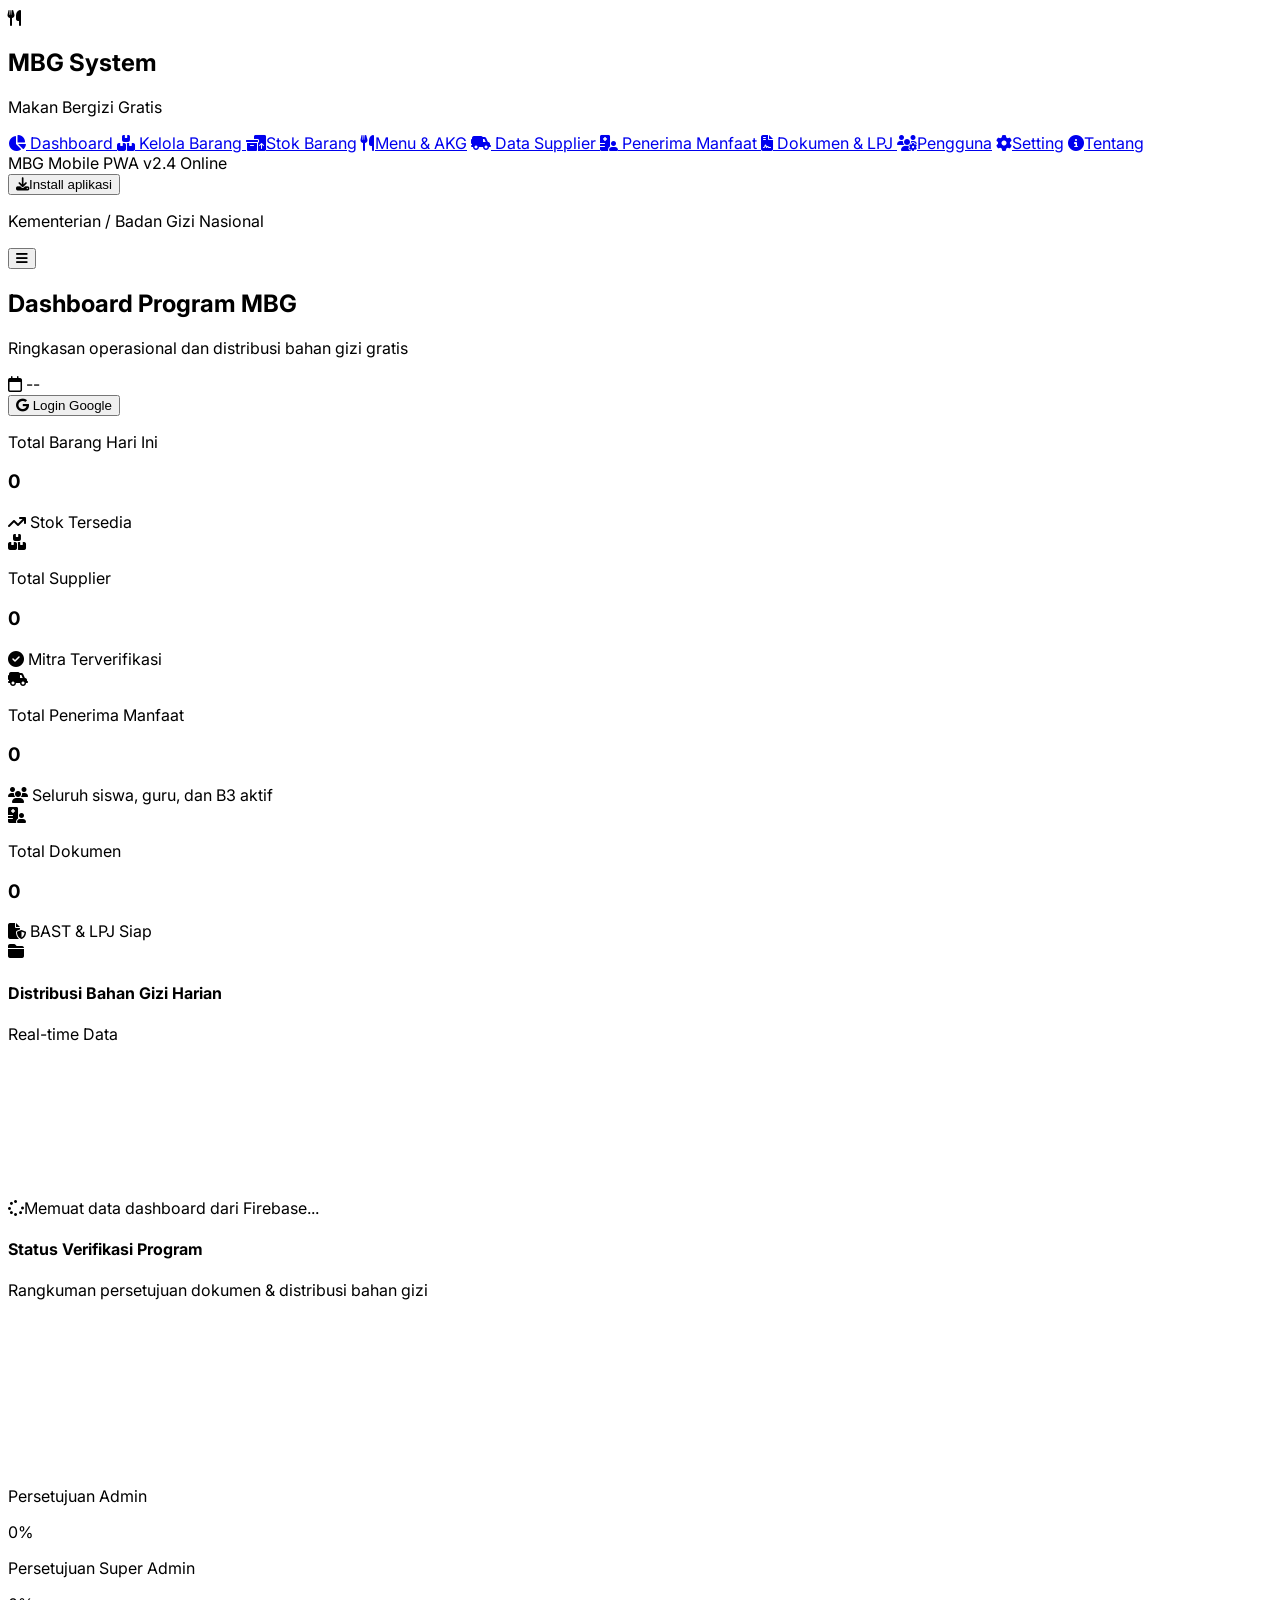
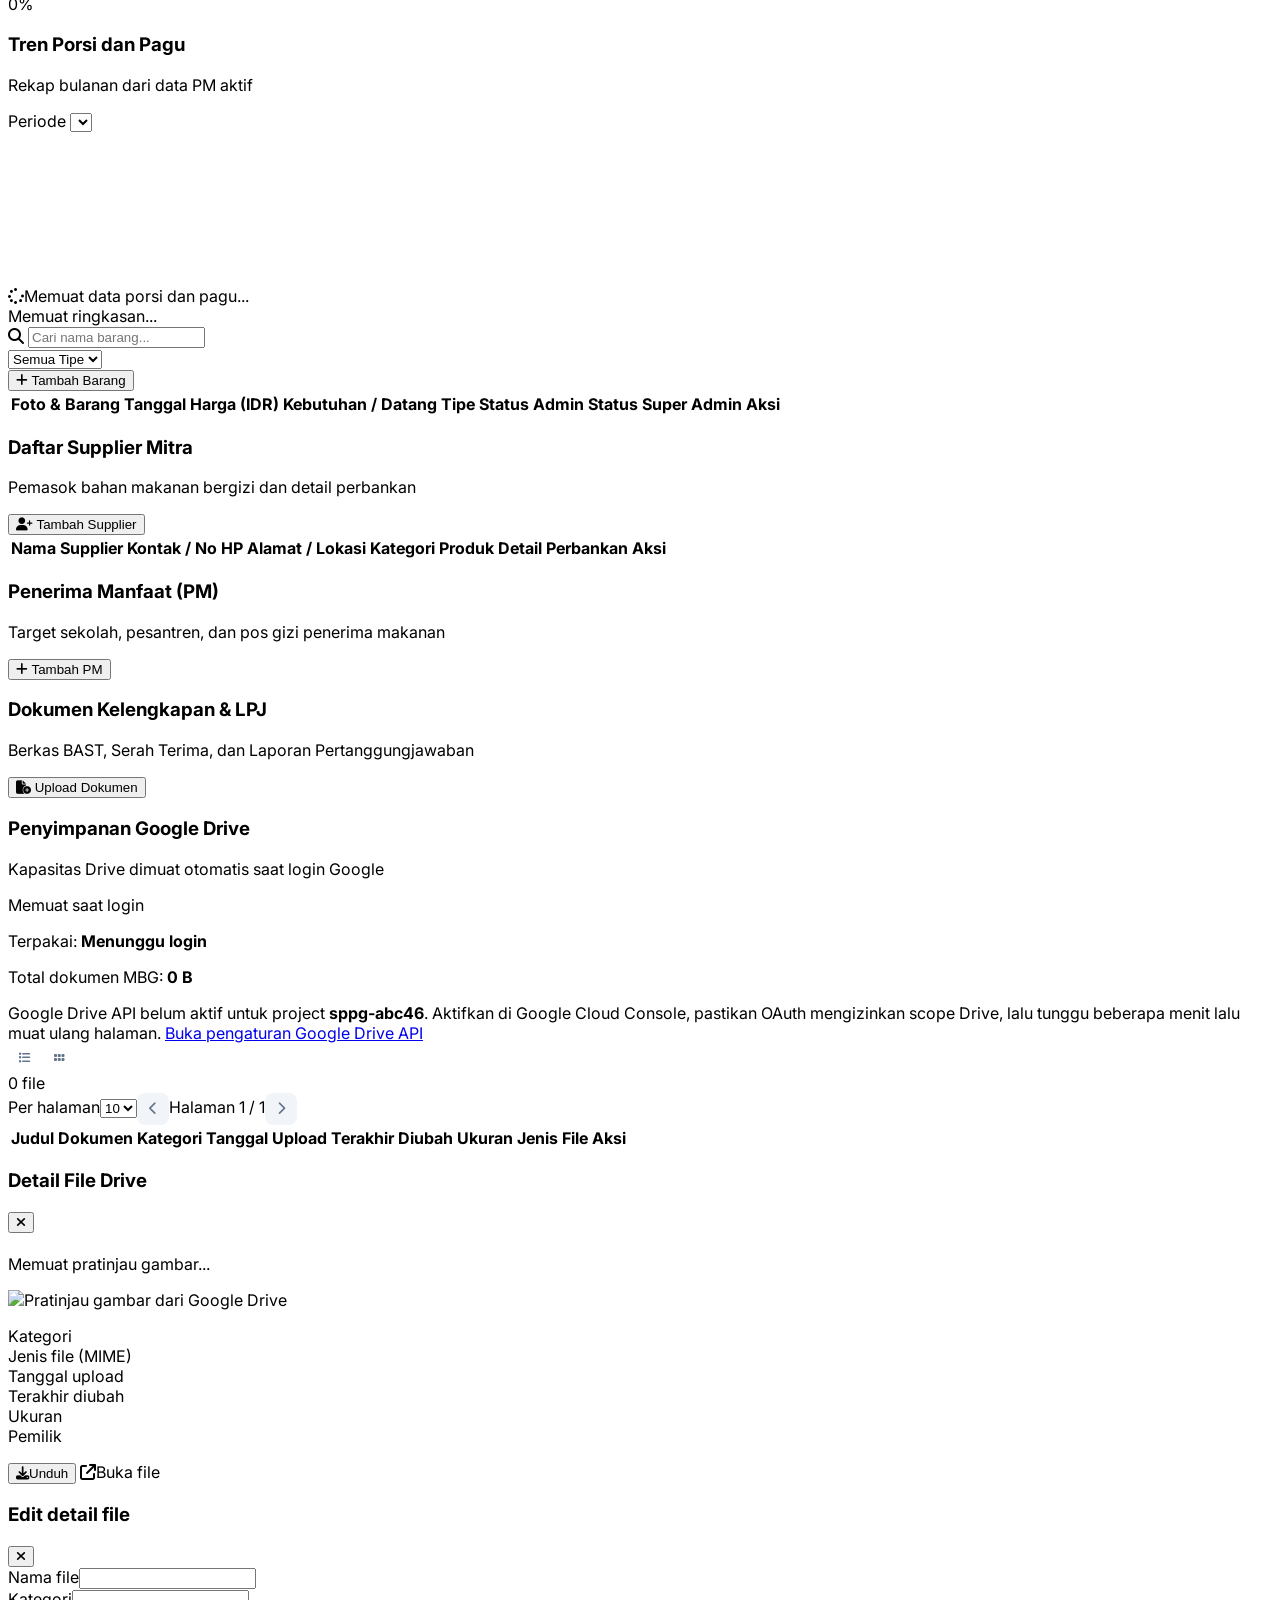
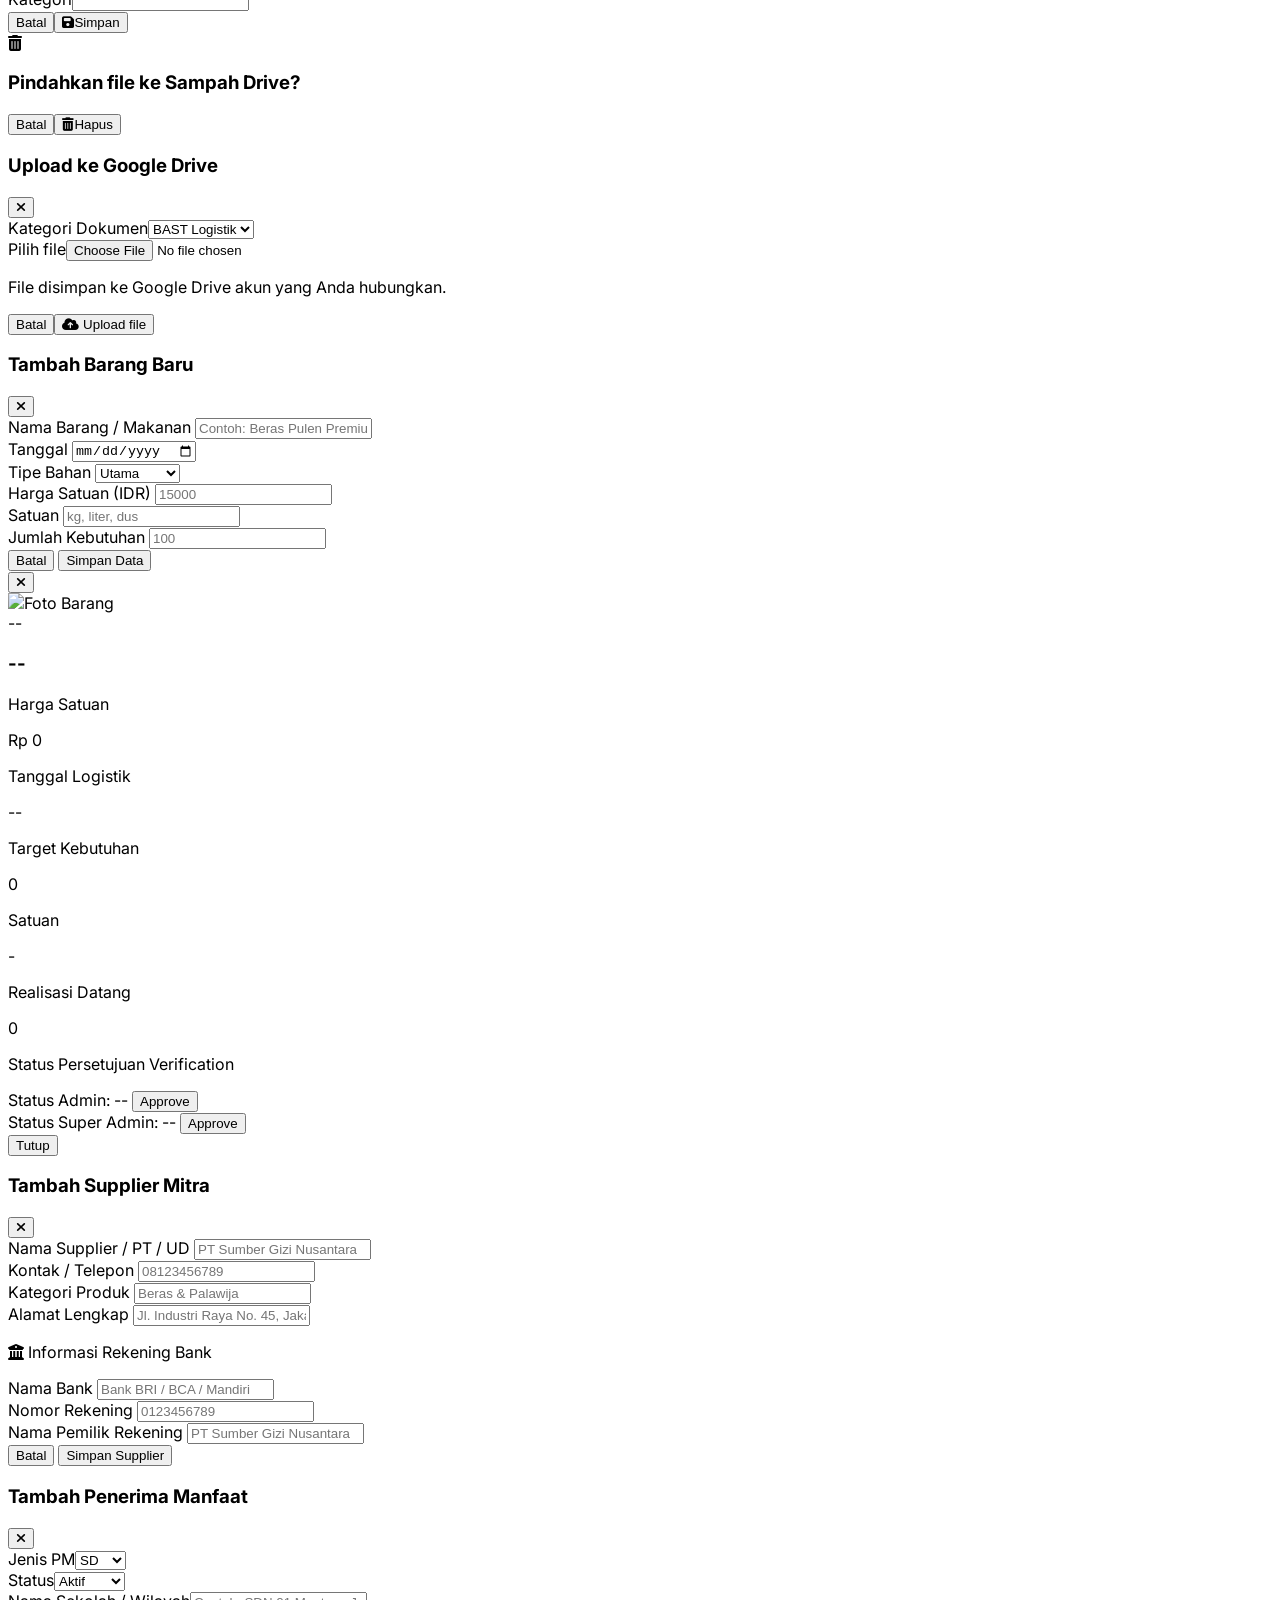
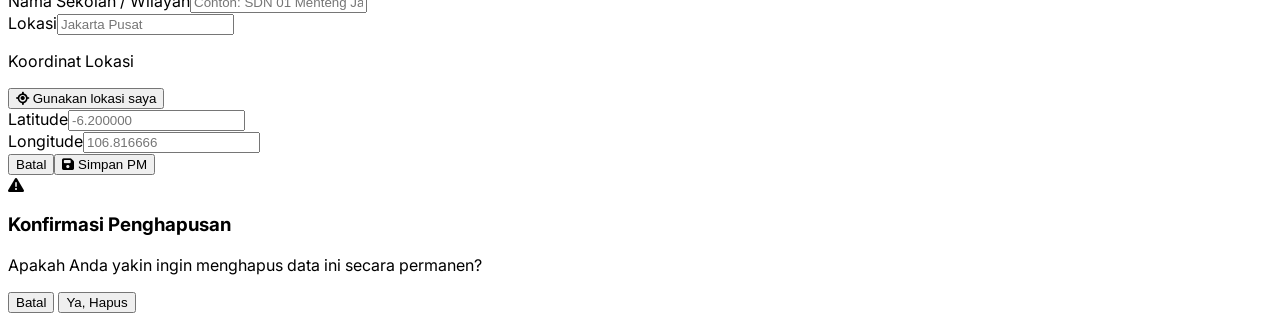
==== commit 1bdffb1b: "Add files via upload" ====
--- a/index.html
+++ b/index.html
@@ -162,7 +162,7 @@
             >v2.4 Online</span
           >
         </div>
-        <p class="text-[11px] text-slate-500">
+        <button id="installAppBtn" type="button" class="inline-flex w-full items-center justify-center gap-2 rounded-xl border border-emerald-500/30 bg-emerald-500/10 px-3 py-2.5 text-xs font-semibold text-emerald-300 transition hover:bg-emerald-500/20"><i class="fa-solid fa-download"></i><span>Install aplikasi</span></button><p class="text-[11px] text-slate-500">
           Kementerian / Badan Gizi Nasional
         </p>
       </div>
@@ -210,15 +210,6 @@
             <i class="fa-regular fa-calendar text-sky-600"></i>
             <span id="currentDateStr">--</span>
           </div>
-
-          <button
-            id="installAppBtn"
-            class="hidden items-center gap-2 px-3 py-2 bg-emerald-600 hover:bg-emerald-700 text-white font-medium text-[11px] rounded-xl shadow-md shadow-emerald-600/20 transition-all"
-            type="button"
-          >
-            <i class="fa-solid fa-download"></i>
-            <span>Install</span>
-          </button>
 
           <!-- Auth Button / Profile Badge -->
           <div id="authContainer">
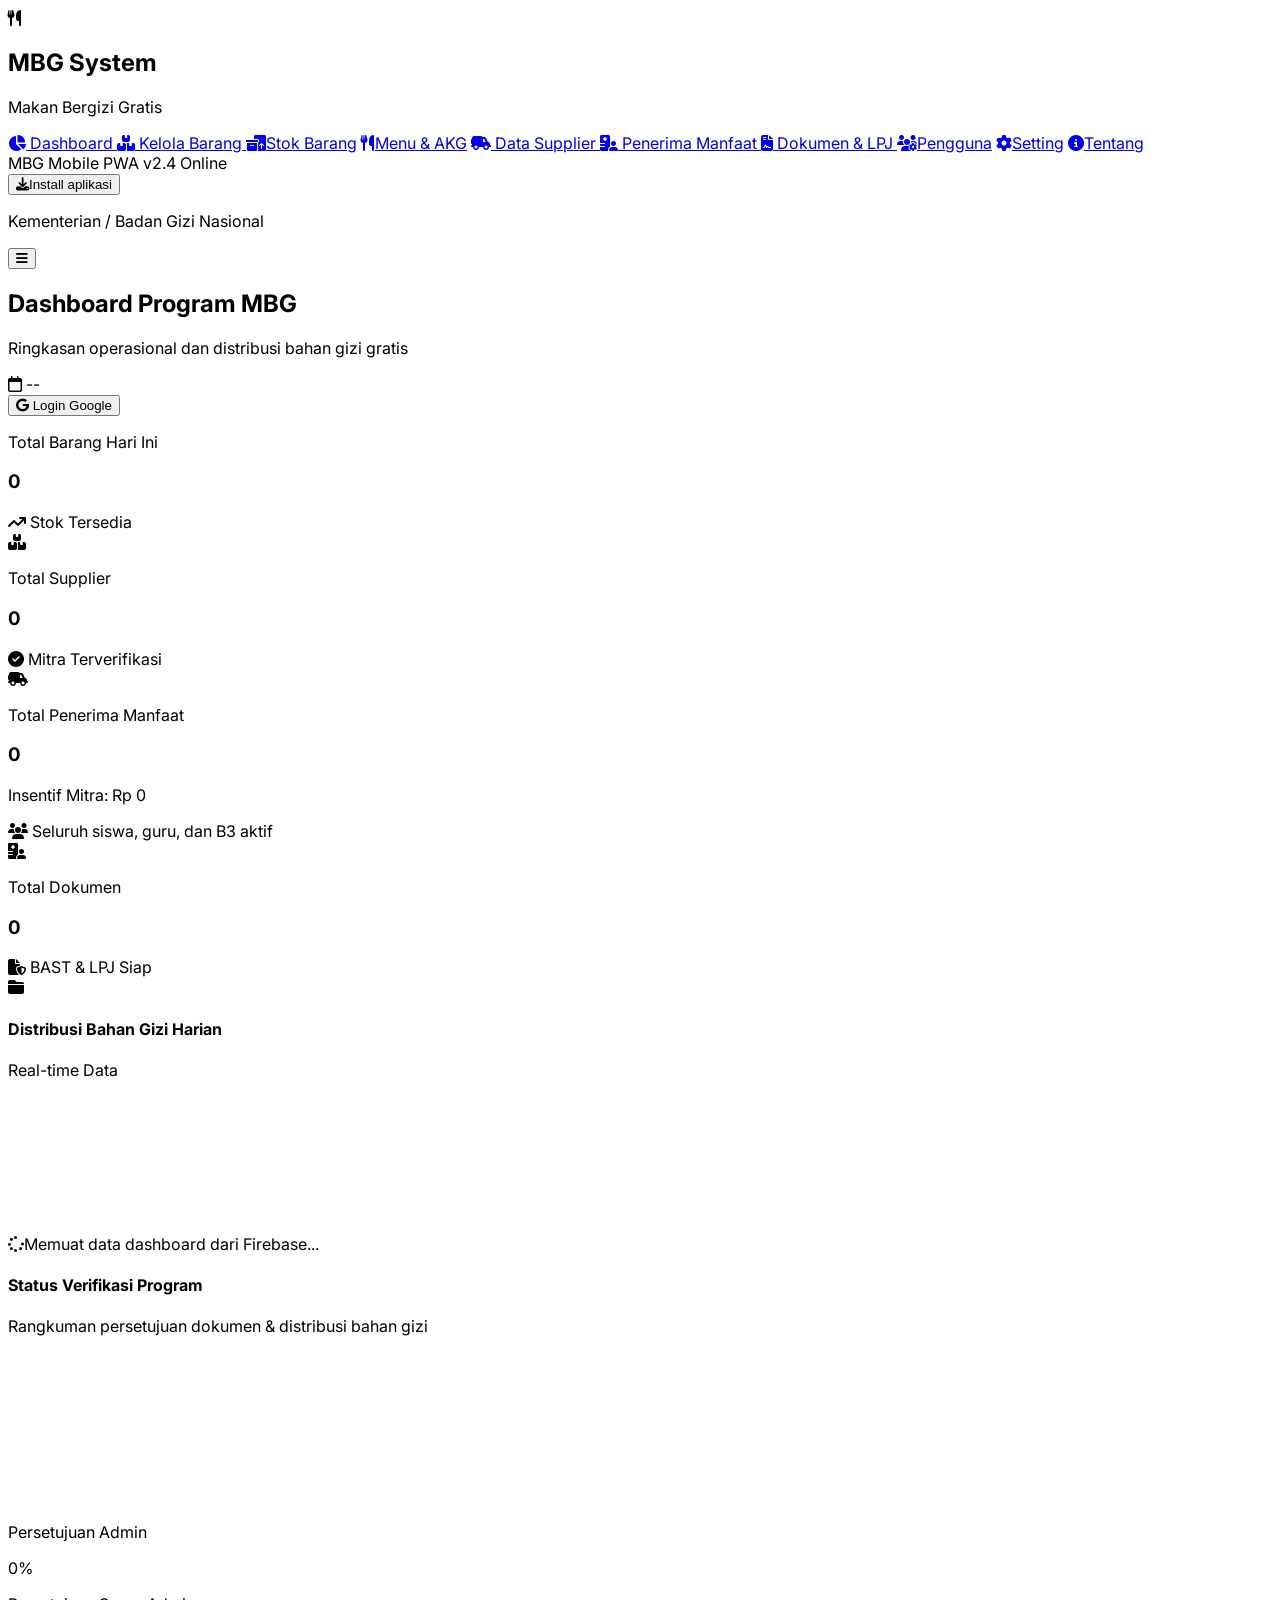
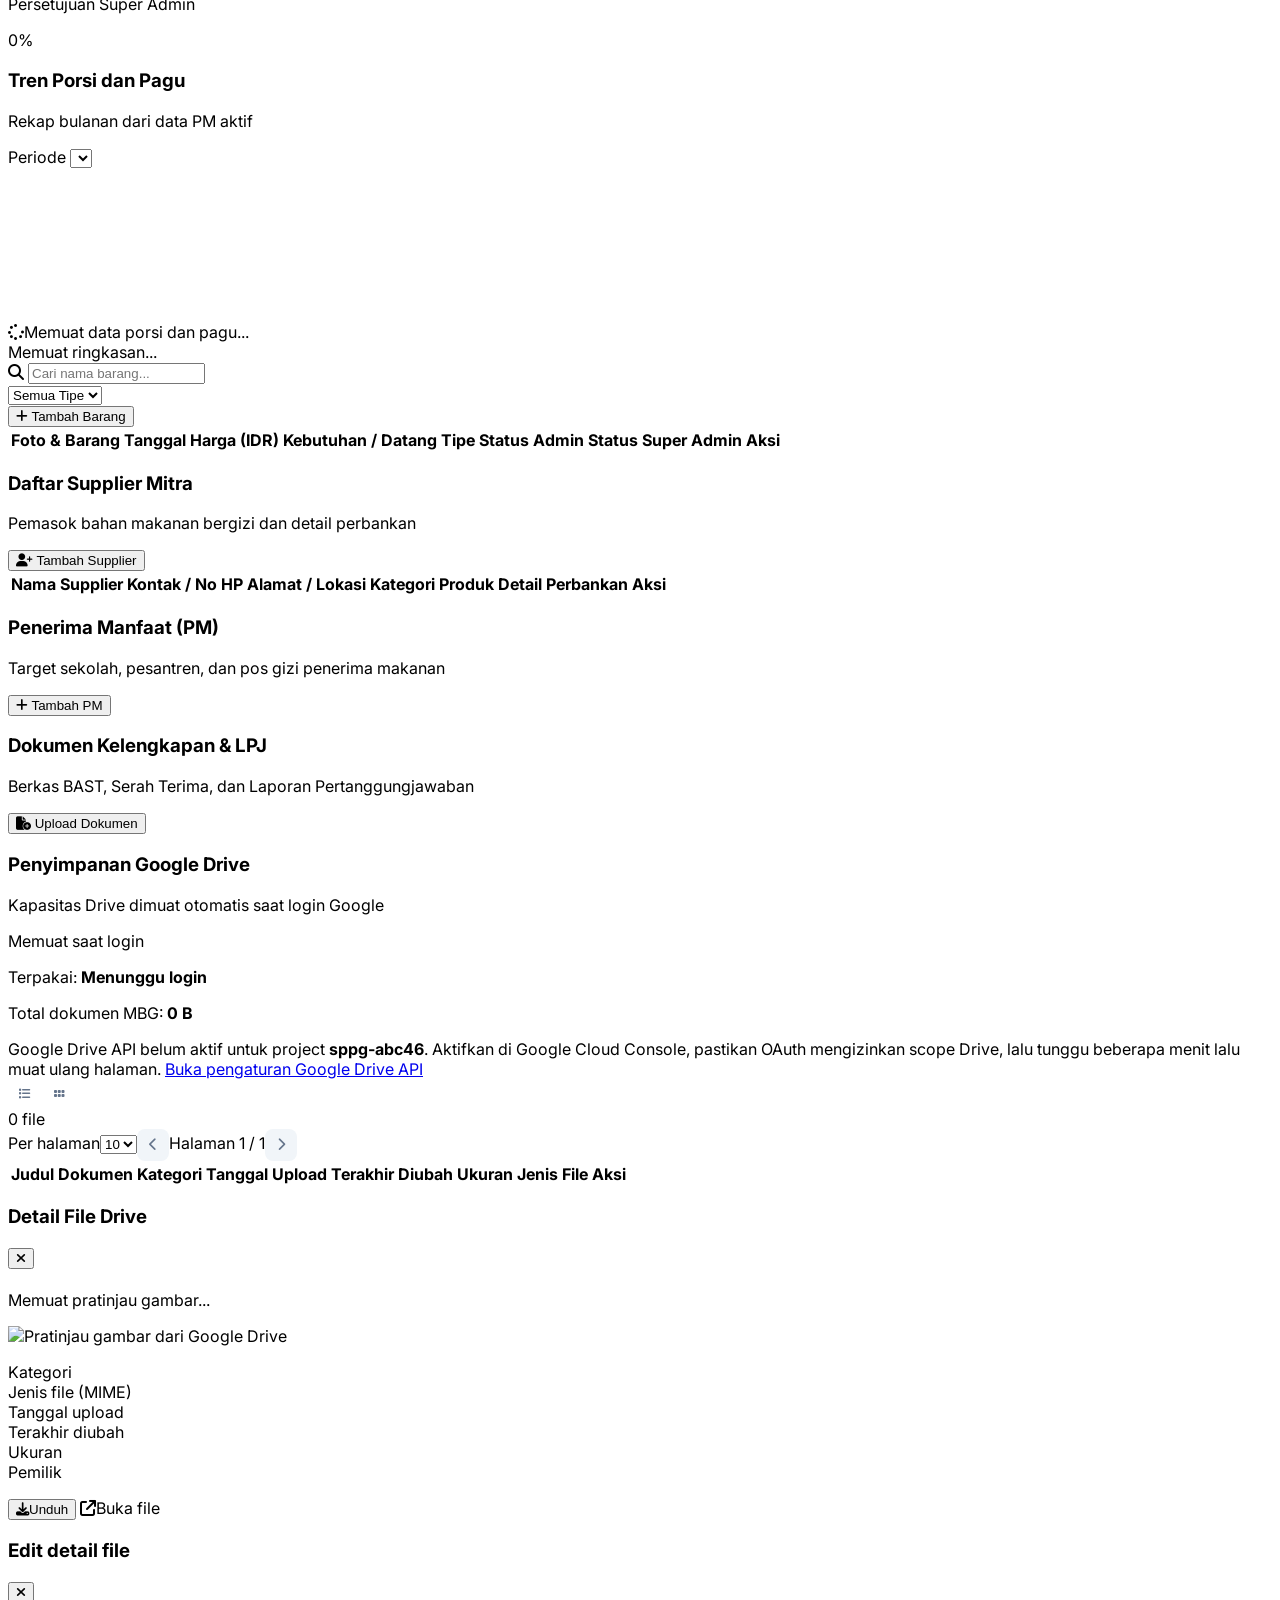
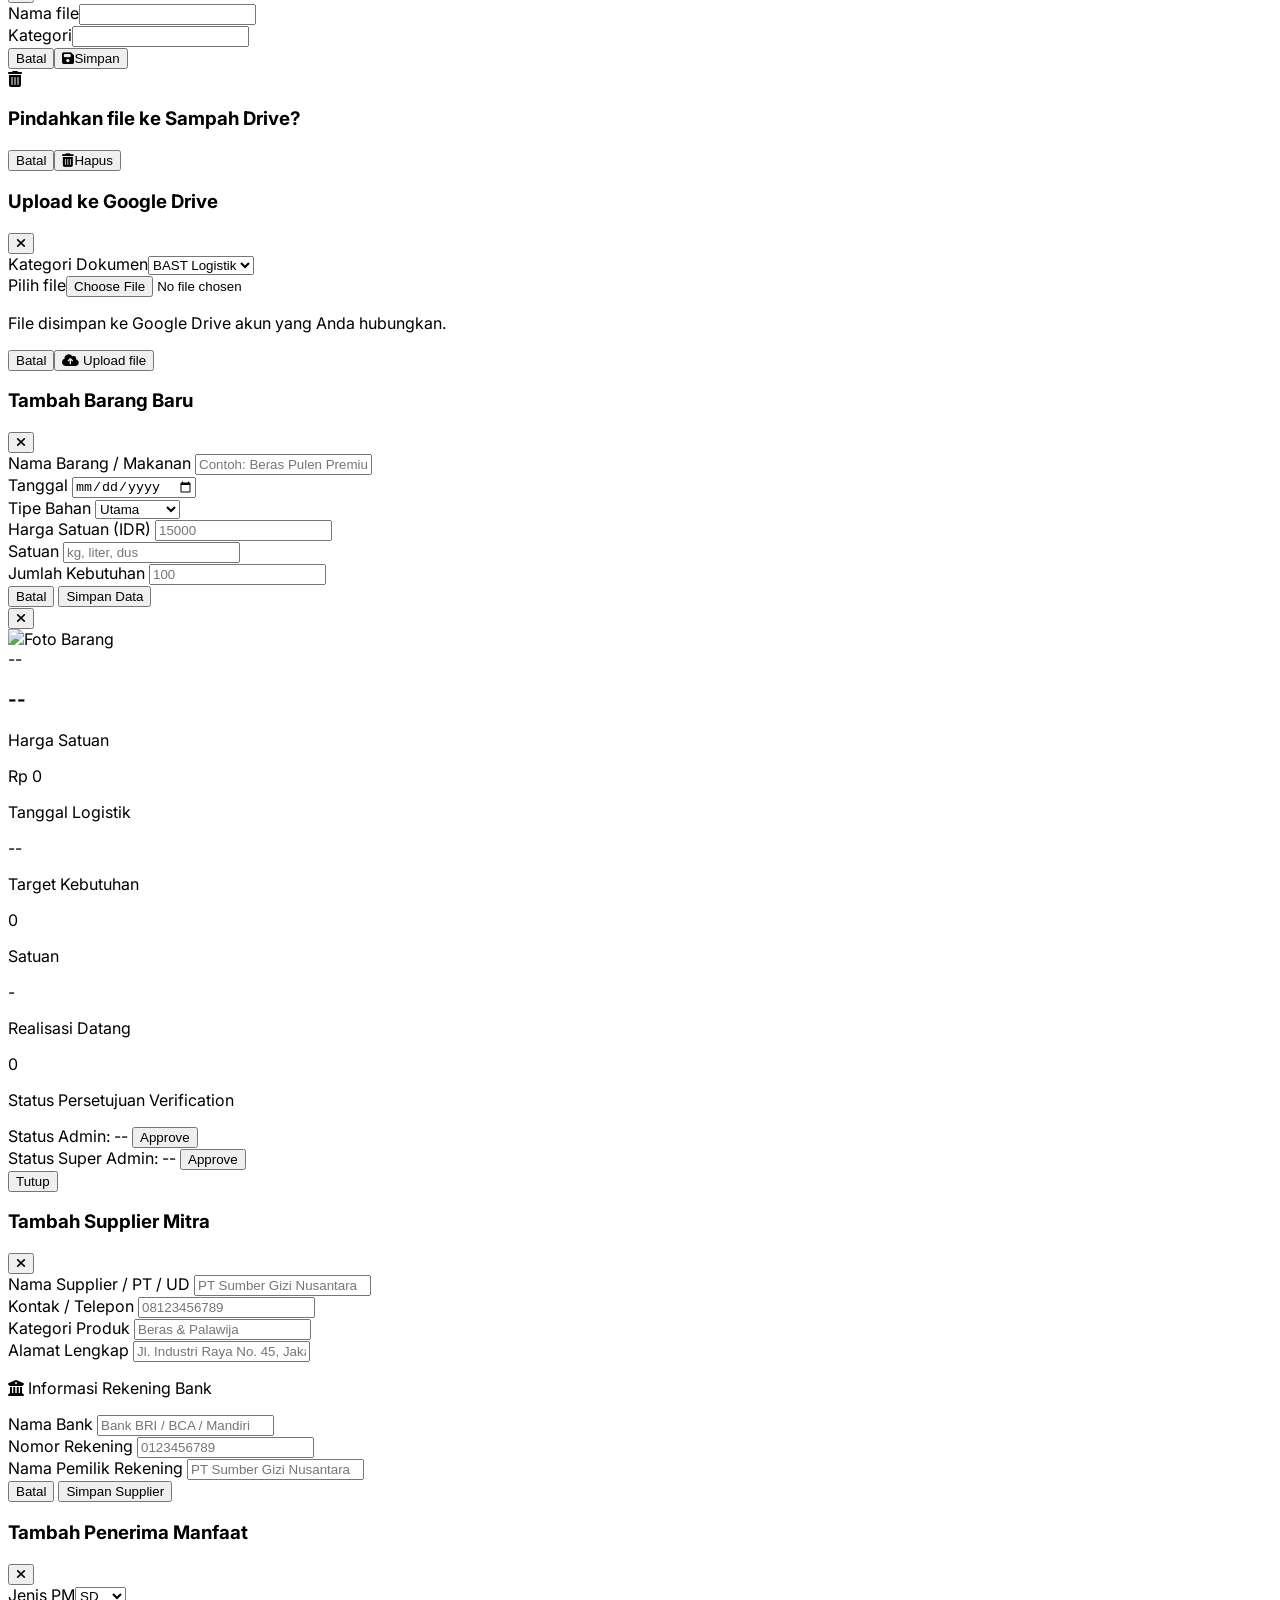
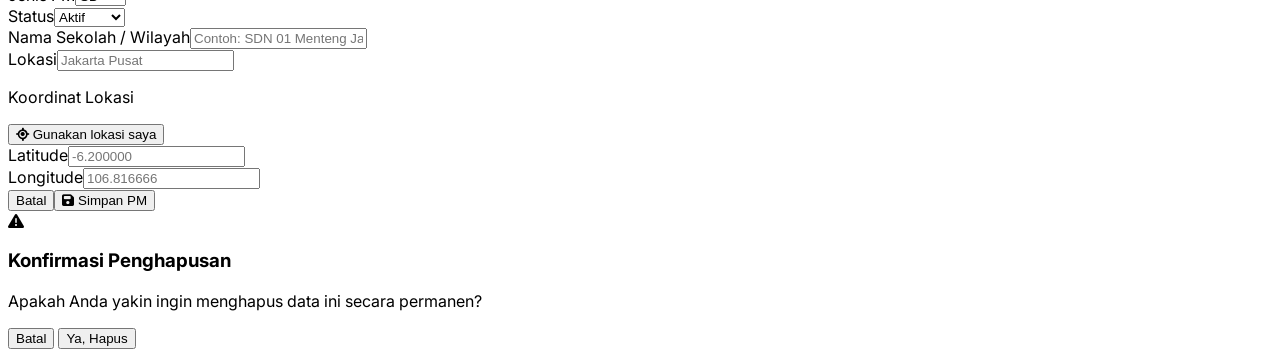
==== commit 91e3215e: "Add files via upload" ====
--- a/index.html
+++ b/index.html
@@ -107,10 +107,21 @@
             <i class="fa-solid fa-boxes-stacked w-5 text-center"></i>
             <span>Kelola Barang</span>
           </a>
-          <a href="./stok.html" class="nav-item flex items-center gap-3 px-4 py-3 rounded-xl transition-all duration-200 hover:bg-slate-800 hover:text-white"><i class="fa-solid fa-boxes-packing w-5 text-center"></i><span>Stok Barang</span></a>
-          <a href="./menu.html" id="nav-menu" class="nav-item flex items-center gap-3 px-4 py-3 rounded-xl transition-all duration-200 hover:bg-slate-800 hover:text-white"><i class="fa-solid fa-utensils w-5 text-center"></i><span>Menu &amp; AKG</span></a>
-          <a
-            href="./supplier.html"
+          <a
+            href="./stok.html"
+            class="nav-item flex items-center gap-3 px-4 py-3 rounded-xl transition-all duration-200 hover:bg-slate-800 hover:text-white"
+            ><i class="fa-solid fa-boxes-packing w-5 text-center"></i
+            ><span>Stok Barang</span></a
+          >
+          <a
+            href="./menu.html"
+            id="nav-menu"
+            class="nav-item flex items-center gap-3 px-4 py-3 rounded-xl transition-all duration-200 hover:bg-slate-800 hover:text-white"
+            ><i class="fa-solid fa-utensils w-5 text-center"></i
+            ><span>Menu &amp; AKG</span></a
+          >
+          <a
+            href="./supplier.html"
             id="nav-supplier"
             class="nav-item flex items-center gap-3 px-4 py-3 rounded-xl transition-all duration-200 hover:bg-slate-800 hover:text-white"
           >
@@ -133,7 +144,13 @@
             <i class="fa-solid fa-file-contract w-5 text-center"></i>
             <span>Dokumen & LPJ</span>
           </a>
-          <a href="./user.html" id="nav-users" class="nav-item hidden flex items-center gap-3 px-4 py-3 rounded-xl transition-all duration-200 hover:bg-slate-800 hover:text-white"><i class="fa-solid fa-users-gear w-5 text-center"></i><span>Pengguna</span></a>
+          <a
+            href="./user.html"
+            id="nav-users"
+            class="nav-item hidden flex items-center gap-3 px-4 py-3 rounded-xl transition-all duration-200 hover:bg-slate-800 hover:text-white"
+            ><i class="fa-solid fa-users-gear w-5 text-center"></i
+            ><span>Pengguna</span></a
+          >
           <a
             href="./setting.html"
             id="nav-setting"
@@ -162,7 +179,14 @@
             >v2.4 Online</span
           >
         </div>
-        <button id="installAppBtn" type="button" class="inline-flex w-full items-center justify-center gap-2 rounded-xl border border-emerald-500/30 bg-emerald-500/10 px-3 py-2.5 text-xs font-semibold text-emerald-300 transition hover:bg-emerald-500/20"><i class="fa-solid fa-download"></i><span>Install aplikasi</span></button><p class="text-[11px] text-slate-500">
+        <button
+          id="installAppBtn"
+          type="button"
+          class="inline-flex w-full items-center justify-center gap-2 rounded-xl border border-emerald-500/30 bg-emerald-500/10 px-3 py-2.5 text-xs font-semibold text-emerald-300 transition hover:bg-emerald-500/20"
+        >
+          <i class="fa-solid fa-download"></i><span>Install aplikasi</span>
+        </button>
+        <p class="text-[11px] text-slate-500">
           Kementerian / Badan Gizi Nasional
         </p>
       </div>
@@ -310,7 +334,7 @@
                   <p
                     class="text-xs font-bold uppercase tracking-wider text-slate-400"
                   >
-                    Total Penerima Manfaat
+                    Total Penerima Manfaat
                   </p>
                   <h3
                     id="statTotalPM"
@@ -318,10 +342,17 @@
                   >
                     0
                   </h3>
+                  <p
+                    id="statInsentifMitra"
+                    class="mt-1 text-sm font-extrabold text-amber-700"
+                  >
+                    Insentif Mitra: Rp 0
+                  </p>
                   <span
                     class="inline-flex items-center gap-1 text-[11px] font-semibold text-amber-600 mt-1"
                   >
-                    <i class="fa-solid fa-users"></i> Seluruh siswa, guru, dan B3 aktif
+                    <i class="fa-solid fa-users"></i> Seluruh siswa, guru, dan
+                    B3 aktif
                   </span>
                 </div>
                 <div
@@ -368,7 +399,7 @@
           </div>
 
           <!-- Charts Visualizations Section -->
-          <div class="grid grid-cols-1 lg:grid-cols-3 gap-6">
+          <div class="grid grid-cols-1 lg:grid-cols-3 gap-6">
             <div
               class="lg:col-span-2 bg-white p-6 rounded-2xl border border-slate-200/80 shadow-sm"
             >
@@ -380,10 +411,16 @@
                   >Real-time Data</span
                 >
               </div>
-              <div class="h-64 relative">
-                <canvas id="dashboardChart"></canvas>
-                <div id="dashboardLoadingState" class="absolute inset-0 flex items-center justify-center rounded-xl bg-white/90 text-sm font-semibold text-sky-700"><i class="fa-solid fa-spinner fa-spin mr-2"></i>Memuat data dashboard dari Firebase...</div>
-              </div>
+              <div class="h-64 relative">
+                <canvas id="dashboardChart"></canvas>
+                <div
+                  id="dashboardLoadingState"
+                  class="absolute inset-0 flex items-center justify-center rounded-xl bg-white/90 text-sm font-semibold text-sky-700"
+                >
+                  <i class="fa-solid fa-spinner fa-spin mr-2"></i>Memuat data
+                  dashboard dari Firebase...
+                </div>
+              </div>
             </div>
 
             <div
@@ -424,18 +461,48 @@
                 </div>
               </div>
             </div>
-          </div>
-          <section class="rounded-2xl border border-slate-200/80 bg-white p-5 shadow-sm sm:p-6">
-            <div class="mb-4 flex flex-wrap items-center justify-between gap-3">
-              <div><h3 class="font-bold text-slate-800">Tren Porsi dan Pagu</h3><p class="mt-1 text-xs text-slate-500">Rekap bulanan dari data PM aktif</p></div>
-              <label class="text-xs font-semibold text-slate-500">Periode <select id="dashboardPaguYear" onchange="renderPaguDashboard()" class="ml-2 rounded-lg border border-slate-200 bg-slate-50 px-3 py-2 text-slate-700"></select></label>
-            </div>
-            <div class="grid grid-cols-1 gap-4 lg:grid-cols-3">
-              <div class="lg:col-span-2 relative h-64"><canvas id="dashboardPaguChart"></canvas><div id="dashboardPaguLoading" class="absolute inset-0 flex items-center justify-center rounded-xl bg-white/90 text-sm font-semibold text-sky-700"><i class="fa-solid fa-spinner fa-spin mr-2"></i>Memuat data porsi dan pagu...</div></div>
-              <div id="dashboardPaguSummary" class="grid grid-cols-1 gap-3 sm:grid-cols-3 lg:grid-cols-1"><div class="rounded-xl bg-slate-50 p-4 text-xs text-slate-400">Memuat ringkasan...</div></div>
-            </div>
-          </section>
-        </section>
+          </div>
+          <section
+            class="rounded-2xl border border-slate-200/80 bg-white p-5 shadow-sm sm:p-6"
+          >
+            <div class="mb-4 flex flex-wrap items-center justify-between gap-3">
+              <div>
+                <h3 class="font-bold text-slate-800">Tren Porsi dan Pagu</h3>
+                <p class="mt-1 text-xs text-slate-500">
+                  Rekap bulanan dari data PM aktif
+                </p>
+              </div>
+              <label class="text-xs font-semibold text-slate-500"
+                >Periode
+                <select
+                  id="dashboardPaguYear"
+                  onchange="renderPaguDashboard()"
+                  class="ml-2 rounded-lg border border-slate-200 bg-slate-50 px-3 py-2 text-slate-700"
+                ></select
+              ></label>
+            </div>
+            <div class="grid grid-cols-1 gap-4 lg:grid-cols-3">
+              <div class="lg:col-span-2 relative h-64">
+                <canvas id="dashboardPaguChart"></canvas>
+                <div
+                  id="dashboardPaguLoading"
+                  class="absolute inset-0 flex items-center justify-center rounded-xl bg-white/90 text-sm font-semibold text-sky-700"
+                >
+                  <i class="fa-solid fa-spinner fa-spin mr-2"></i>Memuat data
+                  porsi dan pagu...
+                </div>
+              </div>
+              <div
+                id="dashboardPaguSummary"
+                class="grid grid-cols-1 gap-3 sm:grid-cols-3 lg:grid-cols-1"
+              >
+                <div class="rounded-xl bg-slate-50 p-4 text-xs text-slate-400">
+                  Memuat ringkasan...
+                </div>
+              </div>
+            </div>
+          </section>
+        </section>
 
         <!-- ================= VIEW 2: KELOLA BARANG ================= -->
         <section id="view-barang" class="space-y-6 hidden animate-fadeIn">
--- a/styles.css
+++ b/styles.css
@@ -1,26 +1,26 @@
-body {
-  font-family: "Inter", sans-serif;
-}
-
-.stock-loading {
-  grid-column: 1 / -1;
-  display: flex;
-  min-height: 96px;
-  align-items: center;
-  justify-content: center;
-  gap: 10px;
-  border: 1px solid #e2e8f0;
-  border-radius: 16px;
-  background: #fff;
-  color: #64748b;
-  font-size: 12px;
-}
-
-.stock-loading i {
-  color: #0284c7;
-}
-
-.pm-card {
+body {
+  font-family: "Inter", sans-serif;
+}
+
+.stock-loading {
+  grid-column: 1 / -1;
+  display: flex;
+  min-height: 96px;
+  align-items: center;
+  justify-content: center;
+  gap: 10px;
+  border: 1px solid #e2e8f0;
+  border-radius: 16px;
+  background: #fff;
+  color: #64748b;
+  font-size: 12px;
+}
+
+.stock-loading i {
+  color: #0284c7;
+}
+
+.pm-card {
   position: relative;
   overflow: hidden;
   padding: 20px;
@@ -165,6 +165,46 @@
   font-weight: 700;
 }
 
+.pm-card-incentive {
+  display: flex;
+  align-items: center;
+  justify-content: space-between;
+  gap: 10px;
+  margin-top: 12px;
+  padding: 10px 12px;
+  border: 1px solid #a7f3d0;
+  border-radius: 12px;
+  background: #ecfdf5;
+}
+
+.pm-card-incentive div {
+  min-width: 0;
+}
+
+.pm-card-incentive span,
+.pm-card-incentive small {
+  display: block;
+}
+
+.pm-card-incentive span {
+  color: #047857;
+  font-size: 10px;
+  font-weight: 800;
+}
+
+.pm-card-incentive small {
+  margin-top: 2px;
+  color: #64748b;
+  font-size: 9px;
+}
+
+.pm-card-incentive b {
+  flex-shrink: 0;
+  color: #047857;
+  font-size: 13px;
+  white-space: nowrap;
+}
+
 .pm-card-breakdown,
 .pm-card-coordinates {
   margin: 12px 0 0;
@@ -179,83 +219,86 @@
   color: #94a3b8;
 }
 
-.pm-card-coordinates i {
-  color: #0284c7;
-}
-
-.pm-card-travel {
-  display: flex;
-  align-items: flex-start;
-  gap: 10px;
-  margin-top: 12px;
-  padding: 12px;
-  border: 1px solid #dbeafe;
-  border-radius: 14px;
-  background: linear-gradient(135deg, #f0f9ff 0%, #f8fbff 100%);
-  color: #475569;
-  font-size: 11px;
-}
-
-.pm-travel-icon {
-  display: grid;
-  width: 34px;
-  height: 34px;
-  flex: 0 0 34px;
-  place-items: center;
-  border: 1px solid #bae6fd;
-  border-radius: 11px;
-  background: #fff;
-  color: #0284c7;
-}
-
-.pm-travel-content {
-  min-width: 0;
-  flex: 1;
-}
-
-.pm-travel-label {
-  color: #0369a1;
-  font-size: 9px;
-  font-weight: 800;
-  letter-spacing: .06em;
-  text-transform: uppercase;
-}
-
-.pm-travel-info {
-  margin-top: 3px;
-  line-height: 1.5;
-}
-
-.pm-direction-button {
-  display: flex;
-  width: 100%;
-  min-height: 36px;
-  align-items: center;
-  justify-content: center;
-  gap: 8px;
-  margin-top: 9px;
-  padding: 8px 11px;
-  border: 1px solid #0284c7;
-  border-radius: 10px;
-  background: linear-gradient(135deg, #0284c7, #0369a1);
-  color: white;
-  cursor: pointer;
-  font-size: 11px;
-  font-weight: 800;
-  text-decoration: none;
-  transition: transform .15s ease, box-shadow .15s ease, background .15s ease;
-}
-
-.pm-direction-button:hover {
-  transform: translateY(-1px);
-  background: linear-gradient(135deg, #0369a1, #075985);
-  box-shadow: 0 5px 12px rgb(2 132 199 / 20%);
-}
-
-.pm-direction-external {
-  margin-left: auto;
-  color: #bae6fd;
-}
+.pm-card-coordinates i {
+  color: #0284c7;
+}
+
+.pm-card-travel {
+  display: flex;
+  align-items: flex-start;
+  gap: 10px;
+  margin-top: 12px;
+  padding: 12px;
+  border: 1px solid #dbeafe;
+  border-radius: 14px;
+  background: linear-gradient(135deg, #f0f9ff 0%, #f8fbff 100%);
+  color: #475569;
+  font-size: 11px;
+}
+
+.pm-travel-icon {
+  display: grid;
+  width: 34px;
+  height: 34px;
+  flex: 0 0 34px;
+  place-items: center;
+  border: 1px solid #bae6fd;
+  border-radius: 11px;
+  background: #fff;
+  color: #0284c7;
+}
+
+.pm-travel-content {
+  min-width: 0;
+  flex: 1;
+}
+
+.pm-travel-label {
+  color: #0369a1;
+  font-size: 9px;
+  font-weight: 800;
+  letter-spacing: 0.06em;
+  text-transform: uppercase;
+}
+
+.pm-travel-info {
+  margin-top: 3px;
+  line-height: 1.5;
+}
+
+.pm-direction-button {
+  display: flex;
+  width: 100%;
+  min-height: 36px;
+  align-items: center;
+  justify-content: center;
+  gap: 8px;
+  margin-top: 9px;
+  padding: 8px 11px;
+  border: 1px solid #0284c7;
+  border-radius: 10px;
+  background: linear-gradient(135deg, #0284c7, #0369a1);
+  color: white;
+  cursor: pointer;
+  font-size: 11px;
+  font-weight: 800;
+  text-decoration: none;
+  transition:
+    transform 0.15s ease,
+    box-shadow 0.15s ease,
+    background 0.15s ease;
+}
+
+.pm-direction-button:hover {
+  transform: translateY(-1px);
+  background: linear-gradient(135deg, #0369a1, #075985);
+  box-shadow: 0 5px 12px rgb(2 132 199 / 20%);
+}
+
+.pm-direction-external {
+  margin-left: auto;
+  color: #bae6fd;
+}
 
 .pm-card-actions {
   gap: 8px;
@@ -418,49 +461,49 @@
   box-shadow: 0 5px 12px rgba(2, 132, 199, 0.36);
 }
 
-.pm-map-marker i {
-  transform: rotate(45deg);
-}
-
-.pm-map-kitchen-marker {
-  background: transparent;
-  border: 0;
-}
-
-.pm-map-kitchen-marker span {
-  display: flex;
-  width: 40px;
-  height: 40px;
-  align-items: center;
-  justify-content: center;
-  border: 3px solid white;
-  border-radius: 50% 50% 50% 0;
-  background: #ea580c;
-  color: white;
-  box-shadow: 0 5px 14px rgba(15, 23, 42, 0.35);
-  transform: rotate(-45deg);
-}
-
-.pm-map-kitchen-marker i {
-  transform: rotate(45deg);
-}
-
-.pm-legend-kitchen {
-  color: #ea580c;
-}
-
-.pm-map-note {
-  position: absolute;
-  left: 12px;
-  bottom: 10px;
-  z-index: 500;
-  max-width: 52%;
-  padding: 5px 8px;
-  border-radius: 7px;
-  background: rgba(255, 255, 255, 0.92);
-  color: #64748b;
-  font-size: 9px;
-}
+.pm-map-marker i {
+  transform: rotate(45deg);
+}
+
+.pm-map-kitchen-marker {
+  background: transparent;
+  border: 0;
+}
+
+.pm-map-kitchen-marker span {
+  display: flex;
+  width: 40px;
+  height: 40px;
+  align-items: center;
+  justify-content: center;
+  border: 3px solid white;
+  border-radius: 50% 50% 50% 0;
+  background: #ea580c;
+  color: white;
+  box-shadow: 0 5px 14px rgba(15, 23, 42, 0.35);
+  transform: rotate(-45deg);
+}
+
+.pm-map-kitchen-marker i {
+  transform: rotate(45deg);
+}
+
+.pm-legend-kitchen {
+  color: #ea580c;
+}
+
+.pm-map-note {
+  position: absolute;
+  left: 12px;
+  bottom: 10px;
+  z-index: 500;
+  max-width: 52%;
+  padding: 5px 8px;
+  border-radius: 7px;
+  background: rgba(255, 255, 255, 0.92);
+  color: #64748b;
+  font-size: 9px;
+}
 
 .pm-map-popup {
   min-width: 170px;
@@ -630,97 +673,225 @@
   cursor: pointer;
 }
 
-#driveImagePreviewPanel img {
-  display: block;
-  margin: 0 auto;
-}
-
-.pm-summary-loading {
-  grid-column: 1 / -1;
-  display: flex;
-  min-height: 88px;
-  align-items: center;
-  justify-content: center;
-  gap: 10px;
-  border: 1px solid #e2e8f0;
-  border-radius: 16px;
-  background: #fff;
-  color: #64748b;
-  font-size: 12px;
-}
-
-.pm-summary-loading i {
-  color: #0284c7;
-}
-
-.drive-preview-stage {
-  position: relative;
-  display: flex;
-  width: 100%;
-  height: 160px;
-  min-height: 160px;
-  align-items: center;
-  justify-content: center;
-  overflow: hidden;
-  border-radius: 0.65rem;
-  background: #e2e8f0;
-}
-
-.drive-preview-stage img {
-  display: block;
-  width: 100%;
-  height: 100%;
-  object-fit: contain;
-}
-
-.drive-preview-message {
-  padding: 1rem;
-  color: #64748b;
-  font-size: 0.75rem;
-  text-align: center;
-}
-
-.category-select {
-  min-width: 0;
-  max-width: 100%;
-  text-overflow: ellipsis;
-}
-
-.drive-table-category {
-  display: inline-flex;
-  max-width: 120px;
-  min-height: 28px;
-  align-items: center;
-  padding: 4px 8px;
-  border-radius: 7px;
-  background: #f3e8ff;
-  color: #7e22ce;
-  font-size: 10px;
-  font-weight: 700;
-  line-height: 1.25;
-  overflow-wrap: anywhere;
-}
-
-.drive-detail-dialog {
-  display: flex;
-  max-height: calc(100dvh - 2rem);
-  flex-direction: column;
-  overflow: hidden;
-}
-
-.drive-detail-scroll {
-  min-height: 0;
-  overflow-y: auto;
-  overscroll-behavior: contain;
-}
-
-@media (max-width: 640px) {
-  .drive-detail-scroll {
-    padding: 1rem;
-  }
-
-  .drive-preview-stage {
-    height: 140px;
-    min-height: 140px;
-  }
-}
+#driveImagePreviewPanel img {
+  display: block;
+  margin: 0 auto;
+}
+
+.pm-summary-loading {
+  grid-column: 1 / -1;
+  display: flex;
+  min-height: 88px;
+  align-items: center;
+  justify-content: center;
+  gap: 10px;
+  border: 1px solid #e2e8f0;
+  border-radius: 16px;
+  background: #fff;
+  color: #64748b;
+  font-size: 12px;
+}
+
+.pm-summary-loading i {
+  color: #0284c7;
+}
+
+.drive-preview-stage {
+  position: relative;
+  display: flex;
+  width: 100%;
+  height: 160px;
+  min-height: 160px;
+  align-items: center;
+  justify-content: center;
+  overflow: hidden;
+  border-radius: 0.65rem;
+  background: #e2e8f0;
+}
+
+.drive-preview-stage img {
+  display: block;
+  width: 100%;
+  height: 100%;
+  object-fit: contain;
+}
+
+.drive-preview-message {
+  padding: 1rem;
+  color: #64748b;
+  font-size: 0.75rem;
+  text-align: center;
+}
+
+.category-select {
+  min-width: 0;
+  max-width: 100%;
+  text-overflow: ellipsis;
+}
+
+.drive-table-category {
+  display: inline-flex;
+  max-width: 120px;
+  min-height: 28px;
+  align-items: center;
+  padding: 4px 8px;
+  border-radius: 7px;
+  background: #f3e8ff;
+  color: #7e22ce;
+  font-size: 10px;
+  font-weight: 700;
+  line-height: 1.25;
+  overflow-wrap: anywhere;
+}
+
+.drive-detail-dialog {
+  display: flex;
+  max-height: calc(100dvh - 2rem);
+  flex-direction: column;
+  overflow: hidden;
+}
+
+.drive-detail-scroll {
+  min-height: 0;
+  overflow-y: auto;
+  overscroll-behavior: contain;
+}
+
+@media (max-width: 640px) {
+  .drive-detail-scroll {
+    padding: 1rem;
+  }
+
+  .drive-preview-stage {
+    height: 140px;
+    min-height: 140px;
+  }
+}
+
+body.admin-pwa-shell {
+  min-height: 100dvh;
+  overflow-x: clip;
+  overscroll-behavior-y: none;
+  -webkit-tap-highlight-color: transparent;
+  -webkit-touch-callout: none;
+}
+
+.admin-pwa-header {
+  padding-top: calc(0.75rem + env(safe-area-inset-top));
+}
+
+.admin-pwa-shell main[id] {
+  padding-bottom: calc(7rem + env(safe-area-inset-bottom));
+  scroll-margin-top: calc(4.5rem + env(safe-area-inset-top));
+}
+
+.admin-pwa-bottom-nav {
+  padding-bottom: calc(0.5rem + env(safe-area-inset-bottom));
+  transform: translateZ(0);
+  -webkit-backdrop-filter: saturate(180%) blur(18px);
+}
+
+.admin-pwa-nav {
+  min-width: 56px;
+  min-height: 52px;
+  touch-action: manipulation;
+  transition:
+    color 160ms ease,
+    background-color 160ms ease,
+    transform 120ms ease;
+}
+
+.admin-pwa-nav:active {
+  transform: scale(0.96);
+}
+
+.admin-pwa-nav[aria-current="page"] {
+  color: #0369a1;
+  background: #e0f2fe;
+}
+
+.admin-pwa-nav[aria-current="page"] i {
+  transform: translateY(-1px);
+}
+
+.admin-pwa-nav i {
+  transition: transform 180ms ease;
+}
+
+.admin-pwa-panel-enter {
+  animation: admin-pwa-panel-in 220ms cubic-bezier(0.2, 0.75, 0.25, 1) both;
+}
+
+.admin-pwa-shell button,
+.admin-pwa-shell a,
+.admin-pwa-shell input,
+.admin-pwa-shell select,
+.admin-pwa-shell textarea {
+  touch-action: manipulation;
+}
+
+.admin-pwa-shell .fixed.inset-0:not(.hidden) > div,
+.admin-pwa-shell .fixed.inset-0:not(.hidden) > section {
+  animation: admin-pwa-modal-in 180ms cubic-bezier(0.2, 0.75, 0.25, 1) both;
+}
+
+@keyframes admin-pwa-panel-in {
+  from {
+    opacity: 0;
+    transform: translateY(8px);
+  }
+  to {
+    opacity: 1;
+    transform: translateY(0);
+  }
+}
+
+@keyframes admin-pwa-modal-in {
+  from {
+    opacity: 0;
+    transform: translateY(10px) scale(0.99);
+  }
+  to {
+    opacity: 1;
+    transform: translateY(0) scale(1);
+  }
+}
+
+@media (max-width: 640px) {
+  .admin-pwa-shell
+    input:not([type="hidden"]):not([type="checkbox"]):not([type="radio"]):not(
+      [type="file"]
+    ),
+  .admin-pwa-shell select,
+  .admin-pwa-shell textarea {
+    font-size: 16px;
+  }
+
+  #adminArrivalModal:not(.hidden) > div {
+    animation-name: admin-pwa-sheet-in;
+  }
+}
+
+@keyframes admin-pwa-sheet-in {
+  from {
+    opacity: 0.7;
+    transform: translateY(28px);
+  }
+  to {
+    opacity: 1;
+    transform: translateY(0);
+  }
+}
+
+@media (prefers-reduced-motion: reduce) {
+  .admin-pwa-nav,
+  .admin-pwa-nav i {
+    transition: none;
+  }
+
+  .admin-pwa-panel-enter,
+  .admin-pwa-shell .fixed.inset-0:not(.hidden) > div,
+  .admin-pwa-shell .fixed.inset-0:not(.hidden) > section {
+    animation: none;
+  }
+}
